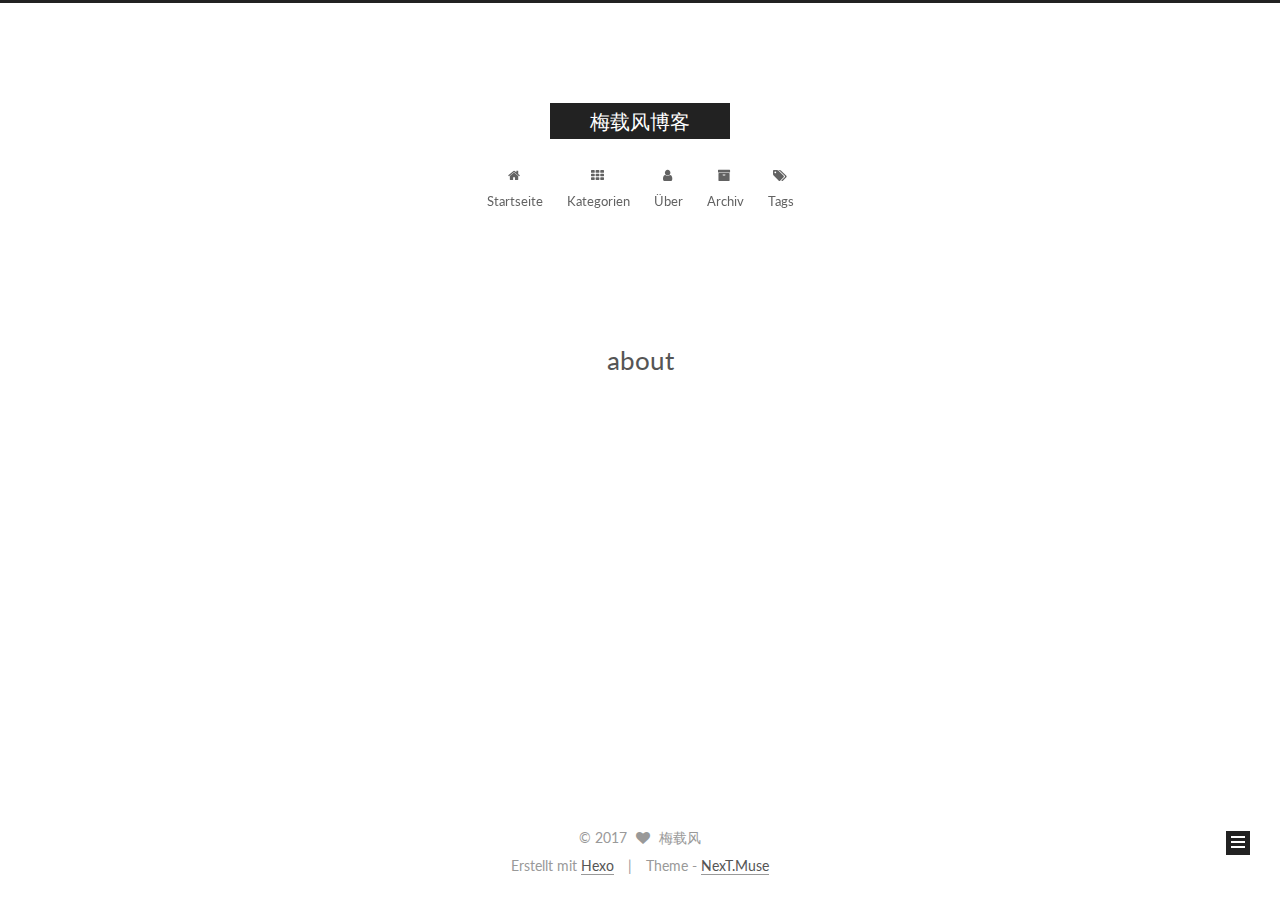
==== about/index.html @ c0362378 "Site updated: 2017-04-23 15:20:01" ====
<!doctype html>



  


<html class="theme-next muse use-motion" lang="">
<head>
  <meta charset="UTF-8"/>
<meta http-equiv="X-UA-Compatible" content="IE=edge" />
<meta name="viewport" content="width=device-width, initial-scale=1, maximum-scale=1"/>



<meta http-equiv="Cache-Control" content="no-transform" />
<meta http-equiv="Cache-Control" content="no-siteapp" />















  
  
  <link href="/lib/fancybox/source/jquery.fancybox.css?v=2.1.5" rel="stylesheet" type="text/css" />




  
  
  
  

  
    
    
  

  

  

  

  

  
    
    
    <link href="//fonts.googleapis.com/css?family=Lato:300,300italic,400,400italic,700,700italic&subset=latin,latin-ext" rel="stylesheet" type="text/css">
  






<link href="/lib/font-awesome/css/font-awesome.min.css?v=4.6.2" rel="stylesheet" type="text/css" />

<link href="/css/main.css?v=5.1.1" rel="stylesheet" type="text/css" />


  <meta name="keywords" content="Hexo, NexT" />








  <link rel="shortcut icon" type="image/x-icon" href="/favicon.ico?v=5.1.1" />






<meta property="og:type" content="website">
<meta property="og:title" content="about">
<meta property="og:url" content="http://meizaifeng.com/about/index.html">
<meta property="og:site_name" content="梅载风博客">
<meta property="og:updated_time" content="2017-03-17T23:22:30.000Z">
<meta name="twitter:card" content="summary">
<meta name="twitter:title" content="about">



<script type="text/javascript" id="hexo.configurations">
  var NexT = window.NexT || {};
  var CONFIG = {
    root: '/',
    scheme: 'Muse',
    sidebar: {"position":"left","display":"post","offset":12,"offset_float":0,"b2t":false,"scrollpercent":false},
    fancybox: true,
    motion: true,
    duoshuo: {
      userId: '0',
      author: 'Author'
    },
    algolia: {
      applicationID: '',
      apiKey: '',
      indexName: '',
      hits: {"per_page":10},
      labels: {"input_placeholder":"Search for Posts","hits_empty":"We didn't find any results for the search: ${query}","hits_stats":"${hits} results found in ${time} ms"}
    }
  };
</script>



  <link rel="canonical" href="http://meizaifeng.com/about/"/>





  <title>
  

  
    about | 梅载风博客
  
</title>
</head>

<body itemscope itemtype="http://schema.org/WebPage" lang="">

  














  
  
    
  

  <div class="container sidebar-position-left  ">
    <div class="headband"></div>

    <header id="header" class="header" itemscope itemtype="http://schema.org/WPHeader">
      <div class="header-inner"><div class="site-brand-wrapper">
  <div class="site-meta ">
    

    <div class="custom-logo-site-title">
      <a href="/"  class="brand" rel="start">
        <span class="logo-line-before"><i></i></span>
        <span class="site-title">梅载风博客</span>
        <span class="logo-line-after"><i></i></span>
      </a>
    </div>
      
        <p class="site-subtitle"></p>
      
  </div>

  <div class="site-nav-toggle">
    <button>
      <span class="btn-bar"></span>
      <span class="btn-bar"></span>
      <span class="btn-bar"></span>
    </button>
  </div>
</div>

<nav class="site-nav">
  

  
    <ul id="menu" class="menu">
      
        
        <li class="menu-item menu-item-home">
          <a href="/" rel="section">
            
              <i class="menu-item-icon fa fa-fw fa-home"></i> <br />
            
            Startseite
          </a>
        </li>
      
        
        <li class="menu-item menu-item-categories">
          <a href="/categories" rel="section">
            
              <i class="menu-item-icon fa fa-fw fa-th"></i> <br />
            
            Kategorien
          </a>
        </li>
      
        
        <li class="menu-item menu-item-about">
          <a href="/about" rel="section">
            
              <i class="menu-item-icon fa fa-fw fa-user"></i> <br />
            
            Über
          </a>
        </li>
      
        
        <li class="menu-item menu-item-archives">
          <a href="/archives" rel="section">
            
              <i class="menu-item-icon fa fa-fw fa-archive"></i> <br />
            
            Archiv
          </a>
        </li>
      
        
        <li class="menu-item menu-item-tags">
          <a href="/tags" rel="section">
            
              <i class="menu-item-icon fa fa-fw fa-tags"></i> <br />
            
            Tags
          </a>
        </li>
      

      
    </ul>
  

  
</nav>



 </div>
    </header>

    <main id="main" class="main">
      <div class="main-inner">
        <div class="content-wrap">
          <div id="content" class="content">
            

  <div id="posts" class="posts-expand">
  <header class="post-header">

	<h1 class="post-title" itemprop="name headline">about</h1>



</header>

    
    
      
    
  </div>


          </div>
          


          
  <div class="comments" id="comments">
    
  </div>


        </div>
        
          
  
  <div class="sidebar-toggle">
    <div class="sidebar-toggle-line-wrap">
      <span class="sidebar-toggle-line sidebar-toggle-line-first"></span>
      <span class="sidebar-toggle-line sidebar-toggle-line-middle"></span>
      <span class="sidebar-toggle-line sidebar-toggle-line-last"></span>
    </div>
  </div>

  <aside id="sidebar" class="sidebar">
    <div class="sidebar-inner">

      

      

      <section class="site-overview sidebar-panel sidebar-panel-active">
        <div class="site-author motion-element" itemprop="author" itemscope itemtype="http://schema.org/Person">
          <img class="site-author-image" itemprop="image"
               src="/images/avatar.gif"
               alt="梅载风" />
          <p class="site-author-name" itemprop="name">梅载风</p>
           
              <p class="site-description motion-element" itemprop="description"></p>
          
        </div>
        <nav class="site-state motion-element">

          
            <div class="site-state-item site-state-posts">
              <a href="/archives">
                <span class="site-state-item-count">1</span>
                <span class="site-state-item-name">Artikel</span>
              </a>
            </div>
          

          
            
            
            <div class="site-state-item site-state-categories">
              <a href="/categories/index.html">
                <span class="site-state-item-count">1</span>
                <span class="site-state-item-name">Kategorien</span>
              </a>
            </div>
          

          
            
            
            <div class="site-state-item site-state-tags">
              <a href="/tags/index.html">
                <span class="site-state-item-count">1</span>
                <span class="site-state-item-name">Tags</span>
              </a>
            </div>
          

        </nav>

        

        <div class="links-of-author motion-element">
          
            
              <span class="links-of-author-item">
                <a href="https://github.com/meizaifeng" target="_blank" title="GitHub">
                  
                    <i class="fa fa-fw fa-github"></i>
                  
                  GitHub
                </a>
              </span>
            
          
        </div>

        
        

        
        

        


      </section>

      

      

    </div>
  </aside>


        
      </div>
    </main>

    <footer id="footer" class="footer">
      <div class="footer-inner">
        <div class="copyright" >
  
  &copy; 
  <span itemprop="copyrightYear">2017</span>
  <span class="with-love">
    <i class="fa fa-heart"></i>
  </span>
  <span class="author" itemprop="copyrightHolder">梅载风</span>
</div>


<div class="powered-by">
  Erstellt mit  <a class="theme-link" href="https://hexo.io">Hexo</a>
</div>

<div class="theme-info">
  Theme -
  <a class="theme-link" href="https://github.com/iissnan/hexo-theme-next">
    NexT.Muse
  </a>
</div>


        

        
      </div>
    </footer>

    
      <div class="back-to-top">
        <i class="fa fa-arrow-up"></i>
        
      </div>
    

  </div>

  

<script type="text/javascript">
  if (Object.prototype.toString.call(window.Promise) !== '[object Function]') {
    window.Promise = null;
  }
</script>









  








  
  <script type="text/javascript" src="/lib/jquery/index.js?v=2.1.3"></script>

  
  <script type="text/javascript" src="/lib/fastclick/lib/fastclick.min.js?v=1.0.6"></script>

  
  <script type="text/javascript" src="/lib/jquery_lazyload/jquery.lazyload.js?v=1.9.7"></script>

  
  <script type="text/javascript" src="/lib/velocity/velocity.min.js?v=1.2.1"></script>

  
  <script type="text/javascript" src="/lib/velocity/velocity.ui.min.js?v=1.2.1"></script>

  
  <script type="text/javascript" src="/lib/fancybox/source/jquery.fancybox.pack.js?v=2.1.5"></script>


  


  <script type="text/javascript" src="/js/src/utils.js?v=5.1.1"></script>

  <script type="text/javascript" src="/js/src/motion.js?v=5.1.1"></script>



  
  

  

  


  <script type="text/javascript" src="/js/src/bootstrap.js?v=5.1.1"></script>



  


  













  





  

  

  

  

  

</body>
</html>
---- css/main.css ----
/* normalize.css v3.0.2 | MIT License | git.io/normalize */
html {
  font-family: sans-serif; /* 1 */
  -ms-text-size-adjust: 100%; /* 2 */
  -webkit-text-size-adjust: 100%; /* 2 */
}
body {
  margin: 0;
}
article,
aside,
details,
figcaption,
figure,
footer,
header,
hgroup,
main,
menu,
nav,
section,
summary {
  display: block;
}
audio,
canvas,
progress,
video {
  display: inline-block; /* 1 */
  vertical-align: baseline; /* 2 */
}
audio:not([controls]) {
  display: none;
  height: 0;
}
[hidden],
template {
  display: none;
}
a {
  background-color: transparent;
}
a:active,
a:hover {
  outline: 0;
}
abbr[title] {
  border-bottom: 1px dotted;
}
b,
strong {
  font-weight: bold;
}
dfn {
  font-style: italic;
}
h1 {
  font-size: 2em;
  margin: 0.67em 0;
}
mark {
  background: #ff0;
  color: #000;
}
small {
  font-size: 80%;
}
sub,
sup {
  font-size: 75%;
  line-height: 0;
  position: relative;
  vertical-align: baseline;
}
sup {
  top: -0.5em;
}
sub {
  bottom: -0.25em;
}
img {
  border: 0;
}
svg:not(:root) {
  overflow: hidden;
}
figure {
  margin: 1em 40px;
}
hr {
  -moz-box-sizing: content-box;
  box-sizing: content-box;
  height: 0;
}
pre {
  overflow: auto;
}
code,
kbd,
pre,
samp {
  font-family: monospace, monospace;
  font-size: 1em;
}
button,
input,
optgroup,
select,
textarea {
  color: inherit; /* 1 */
  font: inherit; /* 2 */
  margin: 0; /* 3 */
}
button {
  overflow: visible;
}
button,
select {
  text-transform: none;
}
button,
html input[type="button"],
input[type="reset"],
input[type="submit"] {
  -webkit-appearance: button; /* 2 */
  cursor: pointer; /* 3 */
}
button[disabled],
html input[disabled] {
  cursor: default;
}
button::-moz-focus-inner,
input::-moz-focus-inner {
  border: 0;
  padding: 0;
}
input {
  line-height: normal;
}
input[type="checkbox"],
input[type="radio"] {
  box-sizing: border-box; /* 1 */
  padding: 0; /* 2 */
}
input[type="number"]::-webkit-inner-spin-button,
input[type="number"]::-webkit-outer-spin-button {
  height: auto;
}
input[type="search"] {
  -webkit-appearance: textfield; /* 1 */
  -moz-box-sizing: content-box;
  -webkit-box-sizing: content-box; /* 2 */
  box-sizing: content-box;
}
input[type="search"]::-webkit-search-cancel-button,
input[type="search"]::-webkit-search-decoration {
  -webkit-appearance: none;
}
fieldset {
  border: 1px solid #c0c0c0;
  margin: 0 2px;
  padding: 0.35em 0.625em 0.75em;
}
legend {
  border: 0; /* 1 */
  padding: 0; /* 2 */
}
textarea {
  overflow: auto;
}
optgroup {
  font-weight: bold;
}
table {
  border-collapse: collapse;
  border-spacing: 0;
}
td,
th {
  padding: 0;
}
::selection {
  background: #262a30;
  color: #fff;
}
body {
  position: relative;
  font-family: 'Lato', "PingFang SC", "Microsoft YaHei", sans-serif;
  font-size: 14px;
  line-height: 2;
  color: #555;
  background: #fff;
}
@media (max-width: 767px) {
  body {
    padding-right: 0 !important;
  }
}
@media (min-width: 768px) and (max-width: 991px) {
  body {
    padding-right: 0 !important;
  }
}
@media (min-width: 1600px) {
  body {
    font-size: 16px;
  }
}
h1,
h2,
h3,
h4,
h5,
h6 {
  margin: 0;
  padding: 0;
  font-weight: bold;
  line-height: 1.5;
  font-family: 'Lato', "PingFang SC", "Microsoft YaHei", sans-serif;
}
h2,
h3,
h4,
h5,
h6 {
  margin: 20px 0 15px;
}
h1 {
  font-size: 22px;
}
@media (max-width: 767px) {
  h1 {
    font-size: 18px;
  }
}
h2 {
  font-size: 20px;
}
@media (max-width: 767px) {
  h2 {
    font-size: 16px;
  }
}
h3 {
  font-size: 18px;
}
@media (max-width: 767px) {
  h3 {
    font-size: 14px;
  }
}
h4 {
  font-size: 16px;
}
@media (max-width: 767px) {
  h4 {
    font-size: 12px;
  }
}
h5 {
  font-size: 14px;
}
@media (max-width: 767px) {
  h5 {
    font-size: 10px;
  }
}
h6 {
  font-size: 12px;
}
@media (max-width: 767px) {
  h6 {
    font-size: 8px;
  }
}
p {
  margin: 0 0 25px 0;
}
a {
  color: #555;
  text-decoration: none;
  border-bottom: 1px solid #999;
  word-wrap: break-word;
}
a:hover {
  color: #222;
  border-bottom-color: #222;
}
blockquote {
  margin: 0;
  padding: 0;
}
img {
  display: block;
  margin: auto;
  max-width: 100%;
  height: auto;
}
hr {
  margin: 40px 0;
  height: 3px;
  border: none;
  background-color: #ddd;
  background-image: repeating-linear-gradient(-45deg, #fff, #fff 4px, transparent 4px, transparent 8px);
}
blockquote {
  padding: 0 15px;
  color: #666;
  border-left: 4px solid #ddd;
}
blockquote cite::before {
  content: "-";
  padding: 0 5px;
}
dt {
  font-weight: 700;
}
dd {
  margin: 0;
  padding: 0;
}
.text-left {
  text-align: left;
}
.text-center {
  text-align: center;
}
.text-right {
  text-align: right;
}
.text-justify {
  text-align: justify;
}
.text-nowrap {
  white-space: nowrap;
}
.text-lowercase {
  text-transform: lowercase;
}
.text-uppercase {
  text-transform: uppercase;
}
.text-capitalize {
  text-transform: capitalize;
}
.center-block {
  display: block;
  margin-left: auto;
  margin-right: auto;
}
.clearfix:before,
.clearfix:after {
  content: " ";
  display: table;
}
.clearfix:after {
  clear: both;
}
.pullquote {
  width: 45%;
}
.pullquote.left {
  float: left;
  margin-left: 5px;
  margin-right: 10px;
}
.pullquote.right {
  float: right;
  margin-left: 10px;
  margin-right: 5px;
}
.affix.affix.affix {
  position: fixed;
}
.translation {
  margin-top: -20px;
  font-size: 14px;
  color: #999;
}
.scrollbar-measure {
  width: 100px;
  height: 100px;
  overflow: scroll;
  position: absolute;
  top: -9999px;
}
.use-motion .motion-element {
  opacity: 0;
}
table {
  margin: 20px 0;
  width: 100%;
  border-collapse: collapse;
  border-spacing: 0;
  border: 1px solid #ddd;
  font-size: 14px;
  table-layout: fixed;
  word-wrap: break-all;
}
table>tbody>tr:nth-of-type(odd) {
  background-color: #f9f9f9;
}
table>tbody>tr:hover {
  background-color: #f5f5f5;
}
caption,
th,
td {
  padding: 8px;
  text-align: left;
  vertical-align: middle;
  font-weight: normal;
}
th,
td {
  border-bottom: 3px solid #ddd;
  border-right: 1px solid #eee;
}
th {
  padding-bottom: 10px;
  font-weight: 700;
}
td {
  border-bottom-width: 1px;
}
html,
body {
  height: 100%;
}
.container {
  position: relative;
  min-height: 100%;
}
.header-inner {
  margin: 0 auto;
  padding: 100px 0 70px;
  width: 700px;
}
@media (min-width: 1600px) {
  .container .header-inner {
    width: 900px;
  }
}
.main {
  padding-bottom: 150px;
}
.main-inner {
  margin: 0 auto;
  width: 700px;
}
@media (min-width: 1600px) {
  .container .main-inner {
    width: 900px;
  }
}
.footer {
  position: absolute;
  left: 0;
  bottom: 0;
  width: 100%;
  min-height: 50px;
}
.footer-inner {
  box-sizing: border-box;
  margin: 20px auto;
  width: 700px;
}
@media (min-width: 1600px) {
  .container .footer-inner {
    width: 900px;
  }
}
pre,
.highlight {
  overflow: auto;
  margin: 20px 0;
  padding: 0;
  font-size: 13px;
  color: #4d4d4c;
  background: #f7f7f7;
  line-height: 1.6;
}
pre,
code {
  font-family: consolas, Menlo, "PingFang SC", "Microsoft YaHei", monospace;
}
code {
  padding: 2px 4px;
  word-wrap: break-word;
  color: #555;
  background: #eee;
  border-radius: 3px;
  font-size: 13px;
}
pre code {
  padding: 0;
  color: #4d4d4c;
  background: none;
  text-shadow: none;
}
.highlight {
  border-radius: 1px;
}
.highlight pre {
  border: none;
  margin: 0;
  padding: 10px 0;
}
.highlight table {
  margin: 0;
  width: auto;
  border: none;
}
.highlight td {
  border: none;
  padding: 0;
}
.highlight figcaption {
  font-size: 1em;
  color: #4d4d4c;
  line-height: 1em;
  margin-bottom: 1em;
}
.highlight figcaption:before,
.highlight figcaption:after {
  content: " ";
  display: table;
}
.highlight figcaption:after {
  clear: both;
}
.highlight figcaption a {
  float: right;
  color: #4d4d4c;
}
.highlight figcaption a:hover {
  border-bottom-color: #4d4d4c;
}
.highlight .gutter pre {
  padding-left: 10px;
  padding-right: 10px;
  color: #869194;
  text-align: right;
  background-color: #eff2f3;
}
.highlight .code pre {
  width: 100%;
  padding-left: 10px;
  padding-right: 10px;
  background-color: #f7f7f7;
}
.highlight .line {
  height: 20px;
}
.gutter {
  -webkit-user-select: none;
  -moz-user-select: none;
  -ms-user-select: none;
  user-select: none;
}
.gist table {
  width: auto;
}
.gist table td {
  border: none;
}
pre .deletion {
  background: #fdd;
}
pre .addition {
  background: #dfd;
}
pre .meta {
  color: #8959a8;
}
pre .comment {
  color: #8e908c;
}
pre .variable,
pre .attribute,
pre .tag,
pre .regexp,
pre .ruby .constant,
pre .xml .tag .title,
pre .xml .pi,
pre .xml .doctype,
pre .html .doctype,
pre .css .id,
pre .css .class,
pre .css .pseudo {
  color: #c82829;
}
pre .number,
pre .preprocessor,
pre .built_in,
pre .literal,
pre .params,
pre .constant,
pre .command {
  color: #f5871f;
}
pre .ruby .class .title,
pre .css .rules .attribute,
pre .string,
pre .value,
pre .inheritance,
pre .header,
pre .ruby .symbol,
pre .xml .cdata,
pre .special,
pre .number,
pre .formula {
  color: #718c00;
}
pre .title,
pre .css .hexcolor {
  color: #3e999f;
}
pre .function,
pre .python .decorator,
pre .python .title,
pre .ruby .function .title,
pre .ruby .title .keyword,
pre .perl .sub,
pre .javascript .title,
pre .coffeescript .title {
  color: #4271ae;
}
pre .keyword,
pre .javascript .function {
  color: #8959a8;
}
.full-image.full-image.full-image {
  border: none;
  max-width: 100%;
  width: auto;
  margin: 20px auto;
}
@media (min-width: 992px) {
  .full-image.full-image.full-image {
    max-width: none;
    width: 110%;
    margin: 25px -5%;
  }
}
.blockquote-center,
.page-home .post-type-quote blockquote,
.page-post-detail .post-type-quote blockquote {
  position: relative;
  margin: 40px 0;
  padding: 0;
  border-left: none;
  text-align: center;
}
.blockquote-center::before,
.page-home .post-type-quote blockquote::before,
.page-post-detail .post-type-quote blockquote::before,
.blockquote-center::after,
.page-home .post-type-quote blockquote::after,
.page-post-detail .post-type-quote blockquote::after {
  position: absolute;
  content: ' ';
  display: block;
  width: 100%;
  height: 24px;
  opacity: 0.2;
  background-repeat: no-repeat;
  background-position: 0 -6px;
  background-size: 22px 22px;
}
.blockquote-center::before,
.page-home .post-type-quote blockquote::before,
.page-post-detail .post-type-quote blockquote::before {
  top: -20px;
  background-image: url("../images/quote-l.svg");
  border-top: 1px solid #ccc;
}
.blockquote-center::after,
.page-home .post-type-quote blockquote::after,
.page-post-detail .post-type-quote blockquote::after {
  bottom: -20px;
  background-image: url("../images/quote-r.svg");
  border-bottom: 1px solid #ccc;
  background-position: 100% 8px;
}
.blockquote-center p,
.page-home .post-type-quote blockquote p,
.page-post-detail .post-type-quote blockquote p,
.blockquote-center div,
.page-home .post-type-quote blockquote div,
.page-post-detail .post-type-quote blockquote div {
  text-align: center;
}
.post .post-body .group-picture img {
  box-sizing: border-box;
  padding: 0 3px;
  border: none;
}
.post .group-picture-row {
  overflow: hidden;
  margin-top: 6px;
}
.post .group-picture-row:first-child {
  margin-top: 0;
}
.post .group-picture-column {
  float: left;
}
.page-post-detail .post-body .group-picture-column {
  float: none;
  margin-top: 10px;
  width: auto !important;
}
.page-post-detail .post-body .group-picture-column img {
  margin: 0 auto;
}
.page-archive .group-picture-container {
  overflow: hidden;
}
.page-archive .group-picture-row {
  float: left;
}
.page-archive .group-picture-row:first-child {
  margin-top: 6px;
}
.page-archive .group-picture-column {
  max-width: 150px;
  max-height: 150px;
}
.note {
  padding: 20px;
  margin: 20px 0;
  border: 1px solid #eee;
  border-left-width: 5px;
  border-radius: 3px;
}
.note h2,
.note h3,
.note h4,
.note h5,
.note h6 {
  margin-top: 0;
  margin-bottom: 5px;
}
.note p:last-child {
  margin-bottom: 0;
}
.note code {
  border-radius: 3px;
}
.note+.note {
  margin-top: -5px;
}
.default {
  border-left-color: #777;
}
.default h2,
.default h3,
.default h4,
.default h5,
.default h6 {
  color: #777;
}
.primary {
  border-left-color: #428bca;
}
.primary h2,
.primary h3,
.primary h4,
.primary h5,
.primary h6 {
  color: #428bca;
}
.success {
  border-left-color: #5cb85c;
}
.success h2,
.success h3,
.success h4,
.success h5,
.success h6 {
  color: #5cb85c;
}
.danger {
  border-left-color: #d9534f;
}
.danger h2,
.danger h3,
.danger h4,
.danger h5,
.danger h6 {
  color: #d9534f;
}
.warning {
  border-left-color: #f0ad4e;
}
.warning h2,
.warning h3,
.warning h4,
.warning h5,
.warning h6 {
  color: #f0ad4e;
}
.info {
  border-left-color: #5bc0de;
}
.info h2,
.info h3,
.info h4,
.info h5,
.info h6 {
  color: #5bc0de;
}
.btn {
  display: inline-block;
  padding: 0 20px;
  font-size: 14px;
  color: #fff;
  background: #222;
  border: 2px solid #222;
  text-decoration: none;
  border-radius: 0;
  transition-property: background-color;
  transition-duration: 0.2s;
  transition-timing-function: ease-in-out;
  transition-delay: 0s;
}
.btn:hover,
.post-button .btn:hover {
  border-color: #222;
  color: #222;
  background: #fff;
}
.btn-bar {
  display: block;
  width: 22px;
  height: 2px;
  background: #555;
  border-radius: 1px;
}
.btn-bar+.btn-bar {
  margin-top: 4px;
}
.pagination {
  margin: 120px 0 40px;
  text-align: center;
  border-top: 1px solid #eee;
}
.page-number-basic,
.pagination .prev,
.pagination .next,
.pagination .page-number,
.pagination .space {
  display: inline-block;
  position: relative;
  top: -1px;
  margin: 0 10px;
  padding: 0 10px;
  line-height: 30px;
}
@media (max-width: 767px) {
  .page-number-basic,
  .pagination .prev,
  .pagination .next,
  .pagination .page-number,
  .pagination .space {
    margin: 0 5px;
  }
}
.pagination .prev,
.pagination .next,
.pagination .page-number {
  border-bottom: 0;
  border-top: 1px solid #eee;
  transition-property: border-color;
  transition-duration: 0.2s;
  transition-timing-function: ease-in-out;
  transition-delay: 0s;
}
.pagination .prev:hover,
.pagination .next:hover,
.pagination .page-number:hover {
  border-top-color: #222;
}
.pagination .space {
  padding: 0;
  margin: 0;
}
.pagination .prev {
  margin-left: 0;
}
.pagination .next {
  margin-right: 0;
}
.pagination .page-number.current {
  color: #fff;
  background: #ccc;
  border-top-color: #ccc;
}
@media (max-width: 767px) {
  .pagination {
    border-top: none;
  }
  .pagination .prev,
  .pagination .next,
  .pagination .page-number {
    margin-bottom: 10px;
    border-top: 0;
    border-bottom: 1px solid #eee;
  }
  .pagination .prev:hover,
  .pagination .next:hover,
  .pagination .page-number:hover {
    border-bottom-color: #222;
  }
}
.comments {
  margin: 60px 20px 0;
}
.tag-cloud {
  text-align: center;
}
.tag-cloud a {
  display: inline-block;
  margin: 10px;
}
.back-to-top {
  box-sizing: border-box;
  position: fixed;
  bottom: -100px;
  right: 30px;
  z-index: 1050;
  padding: 0 6px;
  width: 24px;
  background: #222;
  font-size: 12px;
  opacity: 1;
  color: #fff;
  cursor: pointer;
  text-align: center;
  -webkit-transform: translateZ(0);
  transition-property: bottom;
  transition-duration: 0.2s;
  transition-timing-function: ease-in-out;
  transition-delay: 0s;
}
@media (max-width: 767px) {
  .back-to-top {
    display: none;
  }
}
@media (min-width: 768px) and (max-width: 991px) {
  .back-to-top {
    display: none;
  }
}
.back-to-top.back-to-top-on {
  bottom: 19px;
}
.header {
  background: #fff;
}
.header-inner {
  position: relative;
}
.headband {
  height: 3px;
  background: #222;
}
.site-meta {
  margin: 0;
  text-align: center;
}
@media (max-width: 767px) {
  .site-meta {
    text-align: center;
  }
}
.brand {
  position: relative;
  display: inline-block;
  padding: 0 40px;
  color: #fff;
  background: #222;
  border-bottom: none;
}
.brand:hover {
  color: #fff;
}
.logo {
  display: inline-block;
  margin-right: 5px;
  line-height: 36px;
  vertical-align: top;
}
.site-title {
  display: inline-block;
  vertical-align: top;
  line-height: 36px;
  font-size: 20px;
  font-weight: normal;
  font-family: 'Lato', "PingFang SC", "Microsoft YaHei", sans-serif;
}
.site-subtitle {
  margin-top: 10px;
  font-size: 13px;
  color: #999;
}
.use-motion .brand {
  opacity: 0;
}
.use-motion .logo,
.use-motion .site-title,
.use-motion .site-subtitle {
  opacity: 0;
  position: relative;
  top: -10px;
}
.site-nav-toggle {
  display: none;
  position: absolute;
  top: 10px;
  left: 10px;
}
@media (max-width: 767px) {
  .site-nav-toggle {
    display: block;
  }
}
.site-nav-toggle button {
  margin-top: 2px;
  padding: 9px 10px;
  background: transparent;
  border: none;
}
@media (max-width: 767px) {
  .site-nav {
    display: none;
    margin: 0 -10px;
    padding: 0 10px;
    clear: both;
    border-top: 1px solid #ddd;
  }
}
@media (min-width: 768px) and (max-width: 991px) {
  .site-nav {
    display: block !important;
  }
}
@media (min-width: 992px) {
  .site-nav {
    display: block !important;
  }
}
.menu {
  margin-top: 20px;
  padding-left: 0;
  text-align: center;
}
.menu .menu-item {
  display: inline-block;
  margin: 0 10px;
  list-style: none;
}
@media screen and (max-width: 767px) {
  .menu .menu-item {
    margin-top: 10px;
  }
}
.menu .menu-item a {
  display: block;
  font-size: 13px;
  line-height: inherit;
  border-bottom: 1px solid transparent;
  transition-property: border-color;
  transition-duration: 0.2s;
  transition-timing-function: ease-in-out;
  transition-delay: 0s;
}
.menu .menu-item a:hover {
  border-bottom-color: #222;
}
.menu .menu-item .fa {
  margin-right: 5px;
}
.use-motion .menu-item {
  opacity: 0;
}
.post-body {
  font-family: 'Lato', "PingFang SC", "Microsoft YaHei", sans-serif;
}
@media (max-width: 767px) {
  .post-body {
    word-break: break-word;
  }
}
.post-body .fancybox img {
  display: block !important;
  margin: 0 auto;
  cursor: pointer;
  cursor: zoom-in;
  cursor: -webkit-zoom-in;
}
.post-body .image-caption,
.post-body .figure .caption {
  margin: 10px auto 15px;
  text-align: center;
  font-size: 14px;
  color: #999;
  font-weight: bold;
  line-height: 1;
}
.post-sticky-flag {
  display: inline-block;
  font-size: 16px;
  -ms-transform: rotate(30deg);
  -webkit-transform: rotate(30deg);
  -moz-transform: rotate(30deg);
  -ms-transform: rotate(30deg);
  -o-transform: rotate(30deg);
  transform: rotate(30deg);
}
.posts-expand {
  padding-top: 40px;
}
@media (max-width: 767px) {
  .posts-expand {
    margin: 0 20px;
  }
  .post-body pre {
    padding: 10px;
  }
  .post-body pre .gutter pre {
    padding-right: 10px;
  }
  .post-body .highlight {
    margin-left: -40px;
    margin-right: -40px;
    padding: 0;
  }
  .post-body .highlight .gutter pre {
    padding-right: 10px;
  }
}
@media (min-width: 992px) {
  .posts-expand .post-body {
    text-align: justify;
  }
}
.posts-expand .post-body h2,
.posts-expand .post-body h3,
.posts-expand .post-body h4,
.posts-expand .post-body h5,
.posts-expand .post-body h6 {
  padding-top: 10px;
}
.posts-expand .post-body h2 .header-anchor,
.posts-expand .post-body h3 .header-anchor,
.posts-expand .post-body h4 .header-anchor,
.posts-expand .post-body h5 .header-anchor,
.posts-expand .post-body h6 .header-anchor {
  float: right;
  margin-left: 10px;
  color: #ccc;
  border-bottom-style: none;
  visibility: hidden;
}
.posts-expand .post-body h2 .header-anchor:hover,
.posts-expand .post-body h3 .header-anchor:hover,
.posts-expand .post-body h4 .header-anchor:hover,
.posts-expand .post-body h5 .header-anchor:hover,
.posts-expand .post-body h6 .header-anchor:hover {
  color: inherit;
}
.posts-expand .post-body h2:hover .header-anchor,
.posts-expand .post-body h3:hover .header-anchor,
.posts-expand .post-body h4:hover .header-anchor,
.posts-expand .post-body h5:hover .header-anchor,
.posts-expand .post-body h6:hover .header-anchor {
  visibility: visible;
}
.posts-expand .post-body ul li {
  list-style: circle;
}
.posts-expand .post-body img {
  box-sizing: border-box;
  margin: auto;
  padding: 3px;
  border: 1px solid #ddd;
}
.posts-expand .fancybox img {
  margin: 0 auto;
}
@media (max-width: 767px) {
  .posts-collapse {
    margin: 0 20px;
  }
  .posts-collapse .post-title,
  .posts-collapse .post-meta {
    display: block;
    width: auto;
    text-align: left;
  }
}
.posts-collapse {
  position: relative;
  z-index: 1010;
  margin-left: 55px;
}
.posts-collapse::after {
  content: " ";
  position: absolute;
  top: 20px;
  left: 0;
  margin-left: -2px;
  width: 4px;
  height: 100%;
  background: #f5f5f5;
  z-index: -1;
}
@media (max-width: 767px) {
  .posts-collapse {
    margin: 0 20px;
  }
}
.posts-collapse .collection-title {
  position: relative;
  margin: 60px 0;
}
.posts-collapse .collection-title h2 {
  margin-left: 20px;
}
.posts-collapse .collection-title small {
  color: #bbb;
}
.posts-collapse .collection-title::before {
  content: " ";
  position: absolute;
  left: 0;
  top: 50%;
  margin-left: -4px;
  margin-top: -4px;
  width: 8px;
  height: 8px;
  background: #bbb;
  border-radius: 50%;
}
.posts-collapse .post {
  margin: 30px 0;
}
.posts-collapse .post-header {
  position: relative;
  transition-duration: 0.2s;
  transition-timing-function: ease-in-out;
  transition-delay: 0s;
  transition-property: border;
  border-bottom: 1px dashed #ccc;
}
.posts-collapse .post-header::before {
  content: " ";
  position: absolute;
  left: 0;
  top: 12px;
  width: 6px;
  height: 6px;
  margin-left: -4px;
  background: #bbb;
  border-radius: 50%;
  border: 1px solid #fff;
  transition-duration: 0.2s;
  transition-timing-function: ease-in-out;
  transition-delay: 0s;
  transition-property: background;
}
.posts-collapse .post-header:hover {
  border-bottom-color: #666;
}
.posts-collapse .post-header:hover::before {
  background: #222;
}
.posts-collapse .post-meta {
  position: absolute;
  font-size: 12px;
  left: 20px;
  top: 5px;
}
.posts-collapse .post-comments-count {
  display: none;
}
.posts-collapse .post-title {
  margin-left: 60px;
  font-size: 16px;
  font-weight: normal;
  line-height: inherit;
}
.posts-collapse .post-title::after {
  margin-left: 3px;
  opacity: 0.6;
}
.posts-collapse .post-title a {
  color: #666;
  border-bottom: none;
}
.page-home .post-type-quote .post-header,
.page-post-detail .post-type-quote .post-header,
.page-home .post-type-quote .post-tags,
.page-post-detail .post-type-quote .post-tags {
  display: none;
}
.posts-expand .post-title {
  font-size: 26px;
  text-align: center;
  word-break: break-word;
  font-weight: 400;
}
@media (max-width: 767px) {
  .posts-expand .post-title {
    font-size: 22px;
  }
}
.posts-expand .post-title-link {
  display: inline-block;
  position: relative;
  color: #555;
  border-bottom: none;
  line-height: 1.2;
  vertical-align: top;
}
.posts-expand .post-title-link::before {
  content: "";
  position: absolute;
  width: 100%;
  height: 2px;
  bottom: 0;
  left: 0;
  background-color: #000;
  visibility: hidden;
  -webkit-transform: scaleX(0);
  -moz-transform: scaleX(0);
  -ms-transform: scaleX(0);
  -o-transform: scaleX(0);
  transform: scaleX(0);
  transition-duration: 0.2s;
  transition-timing-function: ease-in-out;
  transition-delay: 0s;
}
.posts-expand .post-title-link:hover::before {
  visibility: visible;
  -webkit-transform: scaleX(1);
  -moz-transform: scaleX(1);
  -ms-transform: scaleX(1);
  -o-transform: scaleX(1);
  transform: scaleX(1);
}
.posts-expand .post-title-link .fa {
  font-size: 16px;
}
.posts-expand .post-meta {
  margin: 3px 0 60px 0;
  color: #999;
  font-family: 'Lato', "PingFang SC", "Microsoft YaHei", sans-serif;
  font-size: 12px;
  text-align: center;
}
.posts-expand .post-meta .post-category-list {
  display: inline-block;
  margin: 0;
  padding: 3px;
}
.posts-expand .post-meta .post-category-list-link {
  color: #999;
}
.posts-expand .post-meta .post-description {
  font-size: 14px;
  margin-top: 2px;
}
.post-meta-divider {
  margin: 0 0.5em;
}
.post-meta-item-icon {
  margin-right: 3px;
}
@media (min-width: 768px) and (max-width: 991px) {
  .post-meta-item-icon {
    display: inline-block;
  }
}
@media (max-width: 767px) {
  .post-meta-item-icon {
    display: inline-block;
  }
}
@media (min-width: 768px) and (max-width: 991px) {
  .post-meta-item-text {
    display: none;
  }
}
@media (max-width: 767px) {
  .post-meta-item-text {
    display: none;
  }
}
@media (max-width: 767px) {
  .posts-expand .post-comments-count {
    display: none;
  }
}
.social-like {
  font-size: 14px;
  height: 20px;
  text-align: center;
  border-top: 1px solid #eee;
  padding-top: 9px;
  margin-top: 45px;
  display: flex;
  justify-content: center;
}
.vk_like {
  width: 85px;
  height: 21px;
  padding-top: 7px;
  align-self: center;
}
.fb_like {
  height: 30px;
  align-self: center;
}
.post-button {
  margin-top: 50px;
}
.post-button .btn {
  color: #fff;
  font-size: 14px;
  background: #222;
  border-radius: 0;
  line-height: 2;
  margin: 0 4px 8px 4px;
}
.post-button .fa-fw {
  width: 1.285714285714286em;
  text-align: left;
}
.posts-expand .post-tags {
  margin-top: 40px;
  text-align: center;
}
.posts-expand .post-tags a {
  display: inline-block;
  margin-right: 10px;
  font-size: 13px;
}
.post-nav {
  display: table;
  margin-top: 15px;
  width: 100%;
  border-top: 1px solid #eee;
}
.post-nav-divider {
  display: table-cell;
  width: 10%;
}
.post-nav-item {
  display: table-cell;
  padding: 10px 0 0 0;
  width: 45%;
  vertical-align: top;
}
.post-nav-item a {
  position: relative;
  display: block;
  line-height: 25px;
  font-size: 14px;
  color: #555;
  border-bottom: none;
}
.post-nav-item a:hover {
  color: #222;
  border-bottom: none;
}
.post-nav-item a:active {
  top: 2px;
}
.post-nav-item .fa {
  position: absolute;
  top: 8px;
  left: 0;
  font-size: 12px;
}
.post-nav-next a {
  padding-left: 15px;
}
.post-nav-prev {
  text-align: right;
}
.post-nav-prev a {
  padding-right: 15px;
}
.post-nav-prev .fa {
  right: 0;
  left: auto;
}
.posts-expand .post-eof {
  display: block;
  margin: 80px auto 60px;
  width: 8%;
  height: 1px;
  background: #ccc;
  text-align: center;
}
.post:last-child .post-eof.post-eof.post-eof {
  display: none;
}
.post-gallery {
  display: table;
  table-layout: fixed;
  width: 100%;
  border-collapse: separate;
}
.post-gallery-row {
  display: table-row;
}
.post-gallery .post-gallery-img {
  display: table-cell;
  text-align: center;
  vertical-align: middle;
  border: none;
}
.post-gallery .post-gallery-img img {
  max-width: 100%;
  max-height: 100%;
  border: none;
}
.fancybox-close,
.fancybox-close:hover {
  border: none;
}
.sidebar {
  position: fixed;
  right: 0;
  top: 0;
  bottom: 0;
  width: 0;
  z-index: 1040;
  box-shadow: inset 0 2px 6px #000;
  background: #222;
  -webkit-transform: translateZ(0);
}
.sidebar a {
  color: #999;
  border-bottom-color: #555;
}
.sidebar a:hover {
  color: #eee;
}
@media (min-width: 768px) and (max-width: 991px) {
  .sidebar {
    display: none !important;
  }
}
@media (max-width: 767px) {
  .sidebar {
    display: none !important;
  }
}
.sidebar-inner {
  position: relative;
  padding: 20px 10px;
  color: #999;
  text-align: center;
}
.sidebar-toggle {
  position: fixed;
  right: 30px;
  bottom: 45px;
  width: 14px;
  height: 14px;
  padding: 5px;
  background: #222;
  line-height: 0;
  z-index: 1050;
  cursor: pointer;
  -webkit-transform: translateZ(0);
}
@media (min-width: 768px) and (max-width: 991px) {
  .sidebar-toggle {
    display: none;
  }
}
@media (max-width: 767px) {
  .sidebar-toggle {
    display: none;
  }
}
.sidebar-toggle-line {
  position: relative;
  display: inline-block;
  vertical-align: top;
  height: 2px;
  width: 100%;
  background: #fff;
  margin-top: 3px;
}
.sidebar-toggle-line:first-child {
  margin-top: 0;
}
.site-author-image {
  display: block;
  margin: 0 auto;
  padding: 2px;
  max-width: 96px;
  height: auto;
  border: 2px solid #333;
}
.site-author-name {
  margin: 5px 0 0;
  text-align: center;
  color: #f5f5f5;
  font-weight: normal;
}
.site-description {
  margin-top: 5px;
  text-align: center;
  font-size: 14px;
  color: #999;
}
.site-state {
  overflow: hidden;
  line-height: 1.4;
  white-space: nowrap;
  text-align: center;
}
.site-state-item {
  display: inline-block;
  padding: 0 15px;
  border-left: 1px solid #333;
}
.site-state-item:first-child {
  border-left: none;
}
.site-state-item a {
  border-bottom: none;
}
.site-state-item-count {
  display: block;
  text-align: center;
  color: inherit;
  font-weight: 600;
  font-size: 18px;
}
.site-state-item-name {
  font-size: 13px;
  color: inherit;
}
.feed-link {
  margin-top: 20px;
}
.feed-link a {
  display: inline-block;
  padding: 0 15px;
  color: #fc6423;
  border: 1px solid #fc6423;
  border-radius: 4px;
}
.feed-link a i {
  color: #fc6423;
  font-size: 14px;
}
.feed-link a:hover {
  color: #fff;
  background: #fc6423;
}
.feed-link a:hover i {
  color: #fff;
}
.links-of-author {
  margin-top: 20px;
}
.links-of-author a {
  display: inline-block;
  vertical-align: middle;
  margin-right: 10px;
  margin-bottom: 10px;
  border-bottom-color: #555;
  font-size: 13px;
}
.links-of-author a:before {
  display: inline-block;
  vertical-align: middle;
  margin-right: 3px;
  content: " ";
  width: 4px;
  height: 4px;
  border-radius: 50%;
  background: #5e94cb;
}
.links-of-blogroll {
  font-size: 13px;
}
.links-of-blogroll-title {
  margin-top: 20px;
  font-size: 14px;
  font-weight: 600;
}
.links-of-blogroll-list {
  margin: 0;
  padding: 0;
  list-style: none;
}
.links-of-blogroll-item {
  padding: 2px 10px;
}
.sidebar-nav {
  margin: 0 0 20px;
  padding-left: 0;
}
.sidebar-nav li {
  display: inline-block;
  cursor: pointer;
  border-bottom: 1px solid transparent;
  font-size: 14px;
  color: #555;
}
.sidebar-nav li:hover {
  color: #f5f5f5;
}
.page-post-detail .sidebar-nav-toc {
  padding: 0 5px;
}
.page-post-detail .sidebar-nav-overview {
  margin-left: 10px;
}
.sidebar-nav .sidebar-nav-active {
  color: #87daff;
  border-bottom-color: #87daff;
}
.sidebar-nav .sidebar-nav-active:hover {
  color: #87daff;
}
.sidebar-panel {
  display: none;
}
.sidebar-panel-active {
  display: block;
}
.post-toc-empty {
  font-size: 14px;
  color: #666;
}
.post-toc-wrap {
  overflow: hidden;
}
.post-toc {
  overflow: auto;
}
.post-toc ol {
  margin: 0;
  padding: 0 2px 5px 10px;
  text-align: left;
  list-style: none;
  font-size: 14px;
}
.post-toc ol > ol {
  padding-left: 0;
}
.post-toc ol a {
  transition-duration: 0.2s;
  transition-timing-function: ease-in-out;
  transition-delay: 0s;
  transition-property: all;
  color: #999;
  border-bottom-color: #555;
}
.post-toc ol a:hover {
  color: #ccc;
  border-bottom-color: #ccc;
}
.post-toc .nav-item {
  overflow: hidden;
  text-overflow: ellipsis;
  white-space: nowrap;
  line-height: 1.8;
}
.post-toc .nav .nav-child {
  display: none;
}
.post-toc .nav .active > .nav-child {
  display: block;
}
.post-toc .nav .active-current > .nav-child {
  display: block;
}
.post-toc .nav .active-current > .nav-child > .nav-item {
  display: block;
}
.post-toc .nav .active > a {
  color: #87daff;
  border-bottom-color: #87daff;
}
.post-toc .nav .active-current > a {
  color: #87daff;
}
.post-toc .nav .active-current > a:hover {
  color: #87daff;
}
.footer {
  font-size: 14px;
  color: #999;
}
.footer img {
  border: none;
}
.footer-inner {
  text-align: center;
}
.with-love {
  display: inline-block;
  margin: 0 5px;
}
.powered-by,
.theme-info {
  display: inline-block;
}
.powered-by {
  margin-right: 10px;
}
.powered-by::after {
  content: "|";
  padding-left: 10px;
}
.cc-license {
  margin-top: 10px;
  text-align: center;
}
.cc-license .cc-opacity {
  opacity: 0.7;
  border-bottom: none;
}
.cc-license .cc-opacity:hover {
  opacity: 0.9;
}
.cc-license img {
  display: inline-block;
}
.theme-next #ds-thread #ds-reset {
  color: #555;
}
.theme-next #ds-thread #ds-reset .ds-replybox {
  margin-bottom: 30px;
}
.theme-next #ds-thread #ds-reset .ds-replybox .ds-avatar,
.theme-next #ds-reset .ds-avatar img {
  box-shadow: none;
}
.theme-next #ds-thread #ds-reset .ds-textarea-wrapper {
  border-color: #c7d4e1;
  background: none;
  border-top-right-radius: 3px;
  border-top-left-radius: 3px;
}
.theme-next #ds-thread #ds-reset .ds-textarea-wrapper textarea {
  height: 60px;
}
.theme-next #ds-reset .ds-rounded-top {
  border-radius: 0;
}
.theme-next #ds-thread #ds-reset .ds-post-toolbar {
  box-sizing: border-box;
  border: 1px solid #c7d4e1;
  background: #f6f8fa;
}
.theme-next #ds-thread #ds-reset .ds-post-options {
  height: 40px;
  border: none;
  background: none;
}
.theme-next #ds-thread #ds-reset .ds-toolbar-buttons {
  top: 11px;
}
.theme-next #ds-thread #ds-reset .ds-sync {
  top: 5px;
}
.theme-next #ds-thread #ds-reset .ds-post-button {
  top: 4px;
  right: 5px;
  width: 90px;
  height: 30px;
  border: 1px solid #c5ced7;
  border-radius: 3px;
  background-image: linear-gradient(#fbfbfc, #f5f7f9);
  color: #60676d;
}
.theme-next #ds-thread #ds-reset .ds-post-button:hover {
  background-position: 0 -30px;
  color: #60676d;
}
.theme-next #ds-thread #ds-reset .ds-comments-info {
  padding: 10px 0;
}
.theme-next #ds-thread #ds-reset .ds-sort {
  display: none;
}
.theme-next #ds-thread #ds-reset li.ds-tab a.ds-current {
  border: none;
  background: #f6f8fa;
  color: #60676d;
}
.theme-next #ds-thread #ds-reset li.ds-tab a.ds-current:hover {
  background-color: #e9f0f7;
  color: #60676d;
}
.theme-next #ds-thread #ds-reset li.ds-tab a {
  border-radius: 2px;
  padding: 5px;
}
.theme-next #ds-thread #ds-reset .ds-login-buttons p {
  color: #999;
  line-height: 36px;
}
.theme-next #ds-thread #ds-reset .ds-login-buttons .ds-service-list li {
  height: 28px;
}
.theme-next #ds-thread #ds-reset .ds-service-list a {
  background: none;
  padding: 5px;
  border: 1px solid;
  border-radius: 3px;
  text-align: center;
}
.theme-next #ds-thread #ds-reset .ds-service-list a:hover {
  color: #fff;
  background: #666;
}
.theme-next #ds-thread #ds-reset .ds-service-list .ds-weibo {
  color: #fc9b00;
  border-color: #fc9b00;
}
.theme-next #ds-thread #ds-reset .ds-service-list .ds-weibo:hover {
  background: #fc9b00;
}
.theme-next #ds-thread #ds-reset .ds-service-list .ds-qq {
  color: #60a3ec;
  border-color: #60a3ec;
}
.theme-next #ds-thread #ds-reset .ds-service-list .ds-qq:hover {
  background: #60a3ec;
}
.theme-next #ds-thread #ds-reset .ds-service-list .ds-renren {
  color: #2e7ac4;
  border-color: #2e7ac4;
}
.theme-next #ds-thread #ds-reset .ds-service-list .ds-renren:hover {
  background: #2e7ac4;
}
.theme-next #ds-thread #ds-reset .ds-service-list .ds-douban {
  color: #37994c;
  border-color: #37994c;
}
.theme-next #ds-thread #ds-reset .ds-service-list .ds-douban:hover {
  background: #37994c;
}
.theme-next #ds-thread #ds-reset .ds-service-list .ds-kaixin {
  color: #fef20d;
  border-color: #fef20d;
}
.theme-next #ds-thread #ds-reset .ds-service-list .ds-kaixin:hover {
  background: #fef20d;
}
.theme-next #ds-thread #ds-reset .ds-service-list .ds-netease {
  color: #f00;
  border-color: #f00;
}
.theme-next #ds-thread #ds-reset .ds-service-list .ds-netease:hover {
  background: #f00;
}
.theme-next #ds-thread #ds-reset .ds-service-list .ds-sohu {
  color: #ffcb05;
  border-color: #ffcb05;
}
.theme-next #ds-thread #ds-reset .ds-service-list .ds-sohu:hover {
  background: #ffcb05;
}
.theme-next #ds-thread #ds-reset .ds-service-list .ds-baidu {
  color: #2831e0;
  border-color: #2831e0;
}
.theme-next #ds-thread #ds-reset .ds-service-list .ds-baidu:hover {
  background: #2831e0;
}
.theme-next #ds-thread #ds-reset .ds-service-list .ds-google {
  color: #166bec;
  border-color: #166bec;
}
.theme-next #ds-thread #ds-reset .ds-service-list .ds-google:hover {
  background: #166bec;
}
.theme-next #ds-thread #ds-reset .ds-service-list .ds-weixin {
  color: #00ce0d;
  border-color: #00ce0d;
}
.theme-next #ds-thread #ds-reset .ds-service-list .ds-weixin:hover {
  background: #00ce0d;
}
.theme-next #ds-thread #ds-reset .ds-service-list .ds-more-services {
  border: none;
}
.theme-next #ds-thread #ds-reset .ds-service-list .ds-more-services:hover {
  background: none;
}
.theme-next #ds-reset .duoshuo-ua-admin {
  display: inline-block;
  color: #f00;
}
.theme-next #ds-reset .duoshuo-ua-platform,
.theme-next #ds-reset .duoshuo-ua-browser {
  color: #ccc;
}
.theme-next #ds-reset .duoshuo-ua-platform .fa,
.theme-next #ds-reset .duoshuo-ua-browser .fa {
  display: inline-block;
  margin-right: 3px;
}
.theme-next #ds-reset .duoshuo-ua-separator {
  display: inline-block;
  margin-left: 5px;
}
.theme-next .this_ua {
  background-color: #ccc !important;
  border-radius: 4px;
  padding: 0 5px !important;
  margin: 1px 1px !important;
  border: 1px solid #bbb !important;
  color: #fff;
  display: inline-block !important;
}
.theme-next .this_ua.admin {
  background-color: #d9534f !important;
  border-color: #d9534f !important;
}
.theme-next .this_ua.platform.iOS,
.theme-next .this_ua.platform.Mac,
.theme-next .this_ua.platform.Windows {
  background-color: #39b3d7 !important;
  border-color: #46b8da !important;
}
.theme-next .this_ua.platform.Linux {
  background-color: #3a3a3a !important;
  border-color: #1f1f1f !important;
}
.theme-next .this_ua.platform.Android {
  background-color: #00c47d !important;
  border-color: #01b171 !important;
}
.theme-next .this_ua.browser.Mobile,
.theme-next .this_ua.browser.Chrome {
  background-color: #5cb85c !important;
  border-color: #4cae4c !important;
}
.theme-next .this_ua.browser.Firefox {
  background-color: #f0ad4e !important;
  border-color: #eea236 !important;
}
.theme-next .this_ua.browser.Maxthon,
.theme-next .this_ua.browser.IE {
  background-color: #428bca !important;
  border-color: #357ebd !important;
}
.theme-next .this_ua.browser.baidu,
.theme-next .this_ua.browser.UCBrowser,
.theme-next .this_ua.browser.Opera {
  background-color: #d9534f !important;
  border-color: #d43f3a !important;
}
.theme-next .this_ua.browser.Android,
.theme-next .this_ua.browser.QQBrowser {
  background-color: #78ace9 !important;
  border-color: #4cae4c !important;
}
.cloud-tie-wrapper img {
  display: inline-block;
}
.cloud-tie-wrapper .total-txt {
  font-size: 1em !important;
}
.cloud-tie-join-count .join-count {
  color: #555 !important;
  font-size: inherit !important;
  margin: 0 !important;
}
.post-spread {
  margin-top: 20px;
  text-align: center;
}
.jiathis_style {
  display: inline-block;
}
.jiathis_style a {
  border: none;
}
.post-spread {
  margin-top: 20px;
  text-align: center;
}
.bdshare-slide-button-box a {
  border: none;
}
.bdsharebuttonbox {
  display: inline-block;
}
.bdsharebuttonbox a {
  border: none;
}
.local-search-pop-overlay {
  position: fixed;
  width: 100%;
  height: 100%;
  top: 0;
  left: 0;
  z-index: 2080;
  background-color: rgba(0,0,0,0.3);
}
.local-search-popup {
  display: none;
  position: fixed;
  top: 10%;
  left: 50%;
  margin-left: -350px;
  width: 700px;
  height: 80%;
  padding: 0;
  background: #fff;
  color: #333;
  z-index: 9999;
  border-radius: 5px;
}
@media (max-width: 767px) {
  .local-search-popup {
    padding: 0;
    top: 0;
    left: 0;
    margin: 0;
    width: 100%;
    height: 100%;
    border-radius: 0;
  }
}
.local-search-popup ul.search-result-list {
  padding: 0;
  margin: 0 5px;
}
.local-search-popup p.search-result {
  border-bottom: 1px dashed #ccc;
  padding: 5px 0;
}
.local-search-popup a.search-result-title {
  font-weight: bold;
  font-size: 16px;
}
.local-search-popup .search-keyword {
  border-bottom: 1px dashed #f00;
  font-size: 14px;
  font-weight: bold;
  color: #f00;
}
.local-search-popup .local-search-header {
  padding: 5px;
  height: 36px;
  background: #f5f5f5;
  border-top-left-radius: 5px;
  border-top-right-radius: 5px;
}
.local-search-popup #local-search-result {
  overflow: auto;
  position: relative;
  padding: 5px 25px;
  height: calc(100% - 55px);
}
.local-search-popup .local-search-input-wrapper {
  display: inline-block;
  width: calc(100% - 60px);
  height: 36px;
  line-height: 36px;
  padding: 0 5px;
}
.local-search-popup .local-search-input-wrapper input {
  padding: 8px 0;
  height: 20px;
  display: block;
  width: 100%;
  outline: none;
  border: none;
  background: transparent;
  vertical-align: middle;
}
.local-search-popup .search-icon,
.local-search-popup .popup-btn-close {
  display: inline-block;
  font-size: 18px;
  color: #999;
  height: 36px;
  width: 18px;
}
.local-search-popup .search-icon {
  float: left;
}
.local-search-popup .popup-btn-close {
  border-left: 1px solid #eee;
  float: right;
  cursor: pointer;
  padding-left: 10px;
}
.local-search-popup #no-result {
  position: absolute;
  left: 50%;
  top: 50%;
  -webkit-transform: translate(-50%, -50%);
  -webkit-transform: translate(-50%, -50%);
  -moz-transform: translate(-50%, -50%);
  -ms-transform: translate(-50%, -50%);
  -o-transform: translate(-50%, -50%);
  transform: translate(-50%, -50%);
  color: #ccc;
}
.site-uv,
.site-pv,
.page-pv {
  display: inline-block;
}
.site-uv .busuanzi-value,
.site-pv .busuanzi-value,
.page-pv .busuanzi-value {
  margin: 0 5px;
}
.site-uv {
  margin-right: 10px;
}
.site-uv::after {
  content: "|";
  padding-left: 10px;
}
.use-motion .post {
  opacity: 0;
}
.page-archive .archive-page-counter {
  position: relative;
  top: 3px;
  left: 20px;
}
@media (max-width: 767px) {
  .page-archive .archive-page-counter {
    top: 5px;
  }
}
.page-archive .posts-collapse .archive-move-on {
  position: absolute;
  top: 11px;
  left: 0;
  margin-left: -6px;
  width: 10px;
  height: 10px;
  opacity: 0.5;
  background: #555;
  border: 1px solid #fff;
  border-radius: 50%;
}
.category-all-page .category-all-title {
  text-align: center;
}
.category-all-page .category-all {
  margin-top: 20px;
}
.category-all-page .category-list {
  margin: 0;
  padding: 0;
  list-style: none;
}
.category-all-page .category-list-item {
  margin: 5px 10px;
}
.category-all-page .category-list-count {
  color: #bbb;
}
.category-all-page .category-list-count:before {
  display: inline;
  content: " (";
}
.category-all-page .category-list-count:after {
  display: inline;
  content: ") ";
}
.category-all-page .category-list-child {
  padding-left: 10px;
}
#schedule ul#event-list {
  padding-left: 30px;
}
#schedule ul#event-list hr {
  margin: 20px 0 45px 0 !important;
  background: #222;
}
#schedule ul#event-list hr:after {
  display: inline-block;
  content: 'NOW';
  background: #222;
  color: #fff;
  font-weight: bold;
  text-align: right;
  padding: 0 5px;
}
#schedule ul#event-list li.event {
  margin: 20px 0px;
  background: #f9f9f9;
  padding-left: 10px;
  min-height: 40px;
}
#schedule ul#event-list li.event h2.event-summary {
  margin: 0;
  padding-bottom: 3px;
}
#schedule ul#event-list li.event h2.event-summary:before {
  display: inline-block;
  font-family: FontAwesome;
  font-size: 8px;
  content: '\f111';
  vertical-align: middle;
  margin-right: 25px;
  color: #bbb;
}
#schedule ul#event-list li.event span.event-relative-time {
  display: inline-block;
  font-size: 12px;
  font-weight: 400;
  padding-left: 12px;
  color: #bbb;
}
#schedule ul#event-list li.event span.event-details {
  display: block;
  color: #bbb;
  margin-left: 56px;
  padding-top: 3px;
  padding-bottom: 6px;
  text-indent: -24px;
  line-height: 18px;
}
#schedule ul#event-list li.event span.event-details:before {
  text-indent: 0;
  display: inline-block;
  width: 14px;
  font-family: FontAwesome;
  text-align: center;
  margin-right: 9px;
  color: #bbb;
}
#schedule ul#event-list li.event span.event-details.event-location:before {
  content: '\f041';
}
#schedule ul#event-list li.event span.event-details.event-duration:before {
  content: '\f017';
}
#schedule ul#event-list li.event-past {
  background: #fcfcfc;
}
#schedule ul#event-list li.event-past > * {
  opacity: 0.6;
}
#schedule ul#event-list li.event-past h2.event-summary {
  color: #bbb;
}
#schedule ul#event-list li.event-past h2.event-summary:before {
  color: #dfdfdf;
}
#schedule ul#event-list li.event-now {
  background: #222;
  color: #fff;
  padding: 15px 0 15px 10px;
}
#schedule ul#event-list li.event-now h2.event-summary:before {
  -webkit-transform: scale(1.2);
  -moz-transform: scale(1.2);
  -ms-transform: scale(1.2);
  -o-transform: scale(1.2);
  transform: scale(1.2);
  color: #fff;
  animation: dot-flash 1s alternate infinite ease-in-out;
}
#schedule ul#event-list li.event-now * {
  color: #fff !important;
}
@-moz-keyframes dot-flash {
  from {
    opacity: 1;
    -webkit-transform: scale(1.1);
    -moz-transform: scale(1.1);
    -ms-transform: scale(1.1);
    -o-transform: scale(1.1);
    transform: scale(1.1);
  }
  to {
    opacity: 0;
    -webkit-transform: scale(1);
    -moz-transform: scale(1);
    -ms-transform: scale(1);
    -o-transform: scale(1);
    transform: scale(1);
  }
}
@-webkit-keyframes dot-flash {
  from {
    opacity: 1;
    -webkit-transform: scale(1.1);
    -moz-transform: scale(1.1);
    -ms-transform: scale(1.1);
    -o-transform: scale(1.1);
    transform: scale(1.1);
  }
  to {
    opacity: 0;
    -webkit-transform: scale(1);
    -moz-transform: scale(1);
    -ms-transform: scale(1);
    -o-transform: scale(1);
    transform: scale(1);
  }
}
@-o-keyframes dot-flash {
  from {
    opacity: 1;
    -webkit-transform: scale(1.1);
    -moz-transform: scale(1.1);
    -ms-transform: scale(1.1);
    -o-transform: scale(1.1);
    transform: scale(1.1);
  }
  to {
    opacity: 0;
    -webkit-transform: scale(1);
    -moz-transform: scale(1);
    -ms-transform: scale(1);
    -o-transform: scale(1);
    transform: scale(1);
  }
}
@keyframes dot-flash {
  from {
    opacity: 1;
    -webkit-transform: scale(1.1);
    -moz-transform: scale(1.1);
    -ms-transform: scale(1.1);
    -o-transform: scale(1.1);
    transform: scale(1.1);
  }
  to {
    opacity: 0;
    -webkit-transform: scale(1);
    -moz-transform: scale(1);
    -ms-transform: scale(1);
    -o-transform: scale(1);
    transform: scale(1);
  }
}
.page-post-detail .sidebar-toggle-line {
  background: #87daff;
}
.page-post-detail .comments {
  overflow: hidden;
}
@media (max-width: 767px) {
  .header-inner,
  .container .main-inner,
  .footer-inner {
    width: auto;
  }
}
embed {
  display: block;
  margin: 0px auto 25px auto;
}
.custom-logo .site-meta-headline {
  text-align: center;
}
.custom-logo .brand {
  background: none;
}
.custom-logo .site-title {
  margin: 10px auto 0;
  font-size: 24px;
  color: #222;
}
.custom-logo .site-title a {
  border: none;
}
.custom-logo-image {
  margin: 0 auto;
  padding: 5px;
  max-width: 150px;
  background: #fff;
}
@media (max-width: 767px) {
  .site-nav {
    position: absolute;
    left: 0;
    top: 52px;
    margin: 0;
    width: 100%;
    padding: 0;
    background: #fff;
    border-bottom: 1px solid #ddd;
    z-index: 1;
  }
}
@media (max-width: 767px) {
  .menu {
    text-align: left;
  }
}
@media (max-width: 767px) {
  .menu .menu-item {
    display: block;
    margin: 0 10px;
    vertical-align: top;
  }
}
@media (max-width: 767px) {
  .menu .menu-item br {
    display: none;
  }
}
@media (max-width: 767px) {
  .menu .menu-item a {
    padding: 5px 10px;
  }
}
.menu .menu-item .fa {
  margin-right: 0;
}
.site-search form {
  display: none;
}
.links-of-blogroll-inline .links-of-blogroll-item {
  display: inline-block;
}
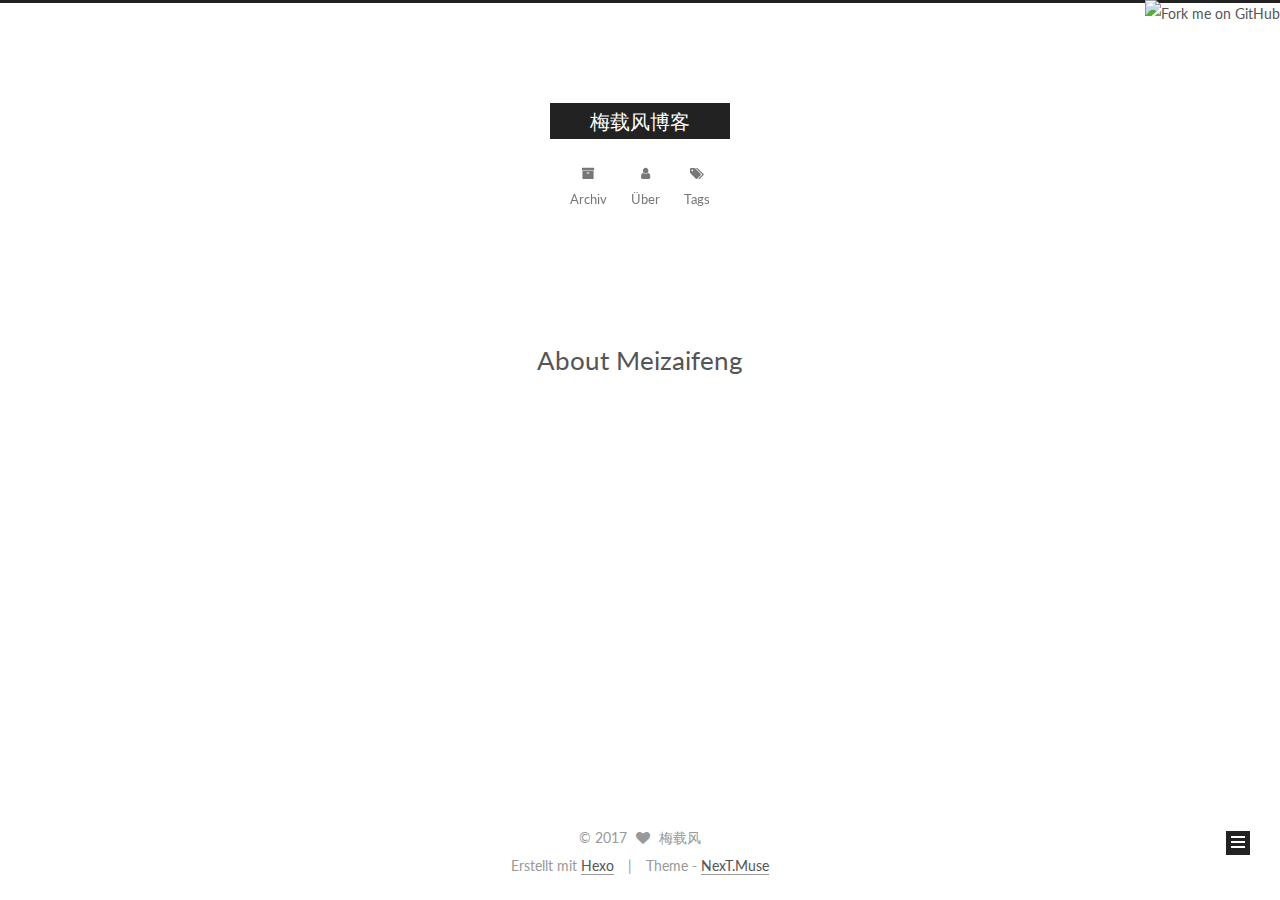
==== commit c5e9387d: "Site updated: 2017-04-23 15:53:01" ====
--- a/about/index.html
+++ b/about/index.html
@@ -88,12 +88,12 @@
 
 
 <meta property="og:type" content="website">
-<meta property="og:title" content="about">
+<meta property="og:title" content="About Meizaifeng">
 <meta property="og:url" content="http://meizaifeng.com/about/index.html">
 <meta property="og:site_name" content="梅载风博客">
-<meta property="og:updated_time" content="2017-03-17T23:22:30.000Z">
+<meta property="og:updated_time" content="2017-04-23T07:52:30.000Z">
 <meta name="twitter:card" content="summary">
-<meta name="twitter:title" content="about">
+<meta name="twitter:title" content="About Meizaifeng">
 
 
 
@@ -131,7 +131,7 @@
   
 
   
-    about | 梅载风博客
+    About Meizaifeng | 梅载风博客
   
 </title>
 </head>
@@ -194,22 +194,12 @@
     <ul id="menu" class="menu">
       
         
-        <li class="menu-item menu-item-home">
-          <a href="/" rel="section">
-            
-              <i class="menu-item-icon fa fa-fw fa-home"></i> <br />
-            
-            Startseite
-          </a>
-        </li>
-      
-        
-        <li class="menu-item menu-item-categories">
-          <a href="/categories" rel="section">
-            
-              <i class="menu-item-icon fa fa-fw fa-th"></i> <br />
-            
-            Kategorien
+        <li class="menu-item menu-item-archives">
+          <a href="/archives" rel="section">
+            
+              <i class="menu-item-icon fa fa-fw fa-archive"></i> <br />
+            
+            Archiv
           </a>
         </li>
       
@@ -224,16 +214,6 @@
         </li>
       
         
-        <li class="menu-item menu-item-archives">
-          <a href="/archives" rel="section">
-            
-              <i class="menu-item-icon fa fa-fw fa-archive"></i> <br />
-            
-            Archiv
-          </a>
-        </li>
-      
-        
         <li class="menu-item menu-item-tags">
           <a href="/tags" rel="section">
             
@@ -254,6 +234,8 @@
 
 
  </div>
+       <a href="https://github.com/meizaifeng"><img style="position: absolute; top: 0; right: 0; border: 0;" src="https://camo.githubusercontent.com/a6677b08c955af8400f44c6298f40e7d19cc5b2d/68747470733a2f2f73332e616d617a6f6e6177732e636f6d2f6769746875622f726962626f6e732f666f726b6d655f72696768745f677261795f3664366436642e706e67" alt="Fork me on GitHub" data-canonical-src="https://s3.amazonaws.com/github/ribbons/forkme_right_gray_6d6d6d.png"></a>
+
     </header>
 
     <main id="main" class="main">
@@ -265,7 +247,7 @@
   <div id="posts" class="posts-expand">
   <header class="post-header">
 
-	<h1 class="post-title" itemprop="name headline">about</h1>
+	<h1 class="post-title" itemprop="name headline">About Meizaifeng</h1>
 
 
 
@@ -284,6 +266,13 @@
 
           
   <div class="comments" id="comments">
+    
+      <div id="disqus_thread">
+        <noscript>
+          Please enable JavaScript to view the
+          <a href="https://disqus.com/?ref_noscript">comments powered by Disqus.</a>
+        </noscript>
+      </div>
     
   </div>
 
@@ -502,6 +491,26 @@
 
   
 
+    
+      <script id="dsq-count-scr" src="https://meizaifeng-1.disqus.com/count.js" async></script>
+    
+
+    
+      <script type="text/javascript">
+        var disqus_config = function () {
+          this.page.url = 'http://meizaifeng.com/about/index.html';
+          this.page.identifier = 'about/index.html';
+          this.page.title = 'About Meizaifeng';
+        };
+        var d = document, s = d.createElement('script');
+        s.src = 'https://meizaifeng-1.disqus.com/embed.js';
+        s.setAttribute('data-timestamp', '' + +new Date());
+        (d.head || d.body).appendChild(s);
+      </script>
+    
+
+  
+
 
 
 
--- a/css/main.css
+++ b/css/main.css
@@ -1691,7 +1691,7 @@
   width: 4px;
   height: 4px;
   border-radius: 50%;
-  background: #5e94cb;
+  background: #ff41eb;
 }
 .links-of-blogroll {
   font-size: 13px;
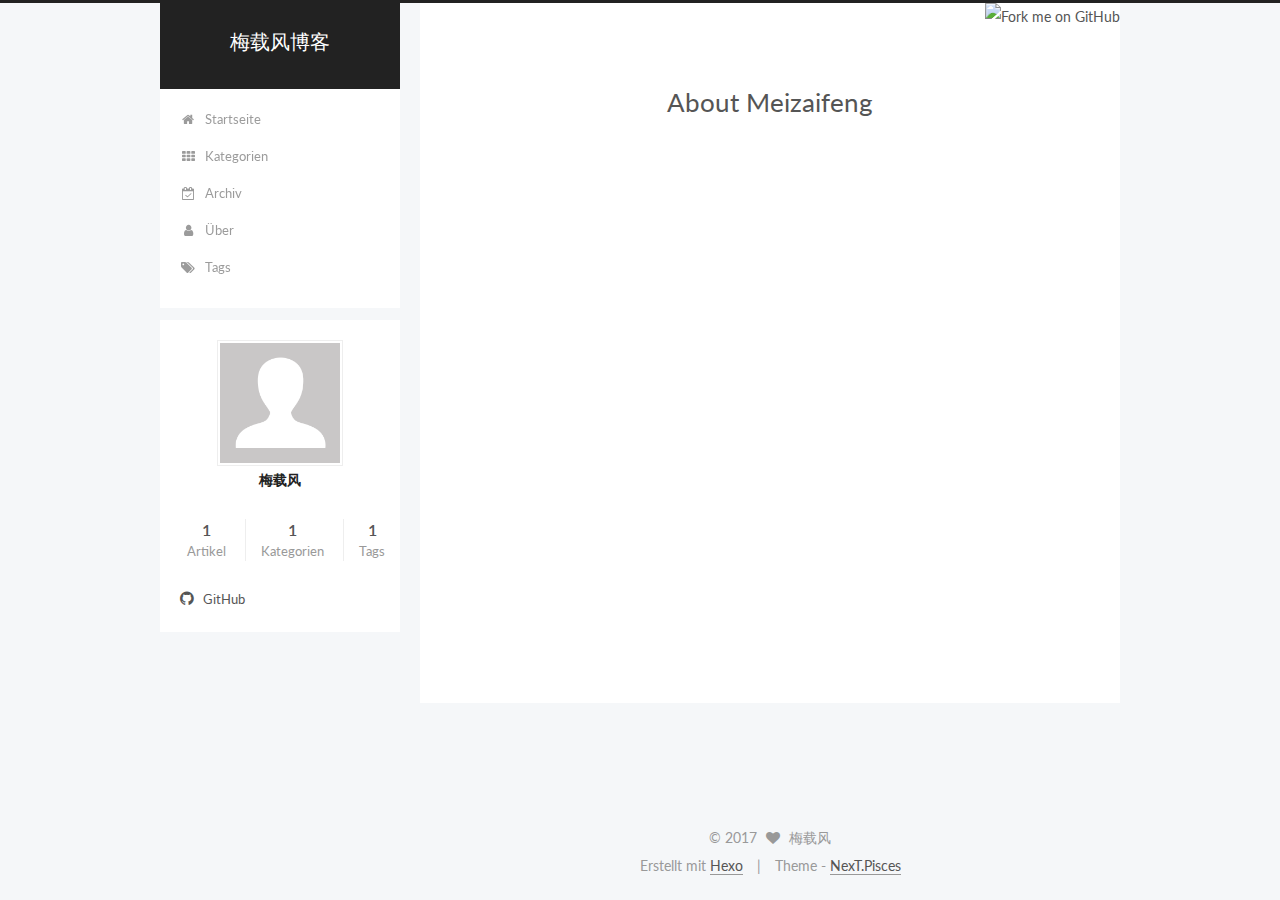
==== commit 01abec25: "Site updated: 2017-04-23 16:25:36" ====
--- a/about/index.html
+++ b/about/index.html
@@ -5,7 +5,7 @@
   
 
 
-<html class="theme-next muse use-motion" lang="">
+<html class="theme-next pisces use-motion" lang="">
 <head>
   <meta charset="UTF-8"/>
 <meta http-equiv="X-UA-Compatible" content="IE=edge" />
@@ -101,7 +101,7 @@
   var NexT = window.NexT || {};
   var CONFIG = {
     root: '/',
-    scheme: 'Muse',
+    scheme: 'Pisces',
     sidebar: {"position":"left","display":"post","offset":12,"offset_float":0,"b2t":false,"scrollpercent":false},
     fancybox: true,
     motion: true,
@@ -194,10 +194,30 @@
     <ul id="menu" class="menu">
       
         
+        <li class="menu-item menu-item-home">
+          <a href="/" rel="section">
+            
+              <i class="menu-item-icon fa fa-fw fa-home"></i> <br />
+            
+            Startseite
+          </a>
+        </li>
+      
+        
+        <li class="menu-item menu-item-categories">
+          <a href="/categories" rel="section">
+            
+              <i class="menu-item-icon fa fa-fw fa-th"></i> <br />
+            
+            Kategorien
+          </a>
+        </li>
+      
+        
         <li class="menu-item menu-item-archives">
           <a href="/archives" rel="section">
             
-              <i class="menu-item-icon fa fa-fw fa-archive"></i> <br />
+              <i class="menu-item-icon fa fa-fw fa-calendar-check-o"></i> <br />
             
             Archiv
           </a>
@@ -401,7 +421,7 @@
 <div class="theme-info">
   Theme -
   <a class="theme-link" href="https://github.com/iissnan/hexo-theme-next">
-    NexT.Muse
+    NexT.Pisces
   </a>
 </div>
 
@@ -476,6 +496,13 @@
 
   
   
+
+
+  <script type="text/javascript" src="/js/src/affix.js?v=5.1.1"></script>
+
+  <script type="text/javascript" src="/js/src/schemes/pisces.js?v=5.1.1"></script>
+
+
 
   
 
--- a/css/main.css
+++ b/css/main.css
@@ -189,7 +189,7 @@
   font-size: 14px;
   line-height: 2;
   color: #555;
-  background: #fff;
+  background: #f5f7f9;
 }
 @media (max-width: 767px) {
   body {
@@ -639,8 +639,8 @@
 @media (min-width: 992px) {
   .full-image.full-image.full-image {
     max-width: none;
-    width: 110%;
-    margin: 25px -5%;
+    width: 118%;
+    margin: 0 -9%;
   }
 }
 .blockquote-center,
@@ -817,7 +817,7 @@
   font-size: 14px;
   color: #fff;
   background: #222;
-  border: 2px solid #222;
+  border: 2px solid #555;
   text-decoration: none;
   border-radius: 0;
   transition-property: background-color;
@@ -828,8 +828,8 @@
 .btn:hover,
 .post-button .btn:hover {
   border-color: #222;
-  color: #222;
-  background: #fff;
+  color: #fff;
+  background: #222;
 }
 .btn-bar {
   display: block;
@@ -934,7 +934,7 @@
   width: 24px;
   background: #222;
   font-size: 12px;
-  opacity: 1;
+  opacity: 0.6;
   color: #fff;
   cursor: pointer;
   text-align: center;
@@ -955,7 +955,7 @@
   }
 }
 .back-to-top.back-to-top-on {
-  bottom: 19px;
+  bottom: 30px;
 }
 .header {
   background: #fff;
@@ -1004,7 +1004,7 @@
 .site-subtitle {
   margin-top: 10px;
   font-size: 13px;
-  color: #999;
+  color: #ddd;
 }
 .use-motion .brand {
   opacity: 0;
@@ -1077,7 +1077,8 @@
   transition-timing-function: ease-in-out;
   transition-delay: 0s;
 }
-.menu .menu-item a:hover {
+.menu .menu-item a:hover,
+.menu-item-active a {
   border-bottom-color: #222;
 }
 .menu .menu-item .fa {
@@ -1119,6 +1120,14 @@
   -ms-transform: rotate(30deg);
   -o-transform: rotate(30deg);
   transform: rotate(30deg);
+}
+.post-body p a {
+  color: #0593d3;
+  border-bottom: none;
+}
+.post-body p a:hover {
+  color: #0477ab;
+  text-decoration: underline;
 }
 .posts-expand {
   padding-top: 40px;
@@ -1429,10 +1438,10 @@
   margin-top: 50px;
 }
 .post-button .btn {
-  color: #fff;
+  color: #555;
   font-size: 14px;
-  background: #222;
-  border-radius: 0;
+  background: #fff;
+  border-radius: 2px;
   line-height: 2;
   margin: 0 4px 8px 4px;
 }
@@ -1607,20 +1616,20 @@
   display: block;
   margin: 0 auto;
   padding: 2px;
-  max-width: 96px;
+  max-width: 120px;
   height: auto;
-  border: 2px solid #333;
+  border: 1px solid #eee;
 }
 .site-author-name {
-  margin: 5px 0 0;
+  margin: 0;
   text-align: center;
-  color: #f5f5f5;
-  font-weight: normal;
+  color: #222;
+  font-weight: 600;
 }
 .site-description {
-  margin-top: 5px;
+  margin-top: 0;
   text-align: center;
-  font-size: 14px;
+  font-size: 13px;
   color: #999;
 }
 .site-state {
@@ -1632,7 +1641,7 @@
 .site-state-item {
   display: inline-block;
   padding: 0 15px;
-  border-left: 1px solid #333;
+  border-left: 1px solid #eee;
 }
 .site-state-item:first-child {
   border-left: none;
@@ -1645,11 +1654,11 @@
   text-align: center;
   color: inherit;
   font-weight: 600;
-  font-size: 18px;
+  font-size: 16px;
 }
 .site-state-item-name {
   font-size: 13px;
-  color: inherit;
+  color: #999;
 }
 .feed-link {
   margin-top: 20px;
@@ -1691,7 +1700,7 @@
   width: 4px;
   height: 4px;
   border-radius: 50%;
-  background: #ff41eb;
+  background: #ff4df2;
 }
 .links-of-blogroll {
   font-size: 13px;
@@ -1721,7 +1730,7 @@
   color: #555;
 }
 .sidebar-nav li:hover {
-  color: #f5f5f5;
+  color: #fc6423;
 }
 .page-post-detail .sidebar-nav-toc {
   padding: 0 5px;
@@ -1730,11 +1739,11 @@
   margin-left: 10px;
 }
 .sidebar-nav .sidebar-nav-active {
-  color: #87daff;
-  border-bottom-color: #87daff;
+  color: #fc6423;
+  border-bottom-color: #fc6423;
 }
 .sidebar-nav .sidebar-nav-active:hover {
-  color: #87daff;
+  color: #fc6423;
 }
 .sidebar-panel {
   display: none;
@@ -1767,12 +1776,12 @@
   transition-timing-function: ease-in-out;
   transition-delay: 0s;
   transition-property: all;
-  color: #999;
-  border-bottom-color: #555;
+  color: #666;
+  border-bottom-color: #ccc;
 }
 .post-toc ol a:hover {
-  color: #ccc;
-  border-bottom-color: #ccc;
+  color: #000;
+  border-bottom-color: #000;
 }
 .post-toc .nav-item {
   overflow: hidden;
@@ -1793,14 +1802,14 @@
   display: block;
 }
 .post-toc .nav .active > a {
-  color: #87daff;
-  border-bottom-color: #87daff;
+  color: #fc6423;
+  border-bottom-color: #fc6423;
 }
 .post-toc .nav .active-current > a {
-  color: #87daff;
+  color: #fc6423;
 }
 .post-toc .nav .active-current > a:hover {
-  color: #87daff;
+  color: #fc6423;
 }
 .footer {
   font-size: 14px;
@@ -2220,6 +2229,16 @@
   transform: translate(-50%, -50%);
   color: #ccc;
 }
+@media (min-width: 768px) and (max-width: 991px) {
+  .busuanzi-count {
+    width: auto;
+  }
+}
+@media (max-width: 767px) {
+  .busuanzi-count {
+    width: auto;
+  }
+}
 .site-uv,
 .site-pv,
 .page-pv {
@@ -2458,83 +2477,397 @@
   }
 }
 .page-post-detail .sidebar-toggle-line {
-  background: #87daff;
+  background: #fc6423;
 }
 .page-post-detail .comments {
   overflow: hidden;
 }
-@media (max-width: 767px) {
-  .header-inner,
-  .container .main-inner,
+.header {
+  position: relative;
+  margin: 0 auto;
+  width: 960px;
+}
+@media (min-width: 768px) and (max-width: 991px) {
+  .header {
+    width: auto;
+  }
+}
+@media (max-width: 767px) {
+  .header {
+    width: auto;
+  }
+}
+.header-inner {
+  position: absolute;
+  top: 0;
+  overflow: hidden;
+  padding: 0;
+  width: 240px;
+  background: #fff;
+  box-shadow: initial;
+  border-radius: initial;
+}
+@media (min-width: 1600px) {
+  .container .header-inner {
+    width: 240px;
+  }
+}
+@media (min-width: 768px) and (max-width: 991px) {
+  .header-inner {
+    position: relative;
+    width: auto;
+    border-radius: initial;
+  }
+}
+@media (max-width: 767px) {
+  .header-inner {
+    position: relative;
+    width: auto;
+    border-radius: initial;
+  }
+}
+.main:before,
+.main:after {
+  content: " ";
+  display: table;
+}
+.main:after {
+  clear: both;
+}
+@media (min-width: 768px) and (max-width: 991px) {
+  .main {
+    padding-bottom: 100px;
+  }
+}
+@media (max-width: 767px) {
+  .main {
+    padding-bottom: 100px;
+  }
+}
+.container .main-inner {
+  width: 960px;
+}
+@media (min-width: 768px) and (max-width: 991px) {
+  .container .main-inner {
+    width: auto;
+  }
+}
+@media (max-width: 767px) {
+  .container .main-inner {
+    width: auto;
+  }
+}
+.content-wrap {
+  float: right;
+  box-sizing: border-box;
+  padding: 40px;
+  width: 700px;
+  background: #fff;
+  min-height: 700px;
+  box-shadow: initial;
+  border-radius: initial;
+}
+@media (min-width: 768px) and (max-width: 991px) {
+  .content-wrap {
+    width: 100%;
+    padding: 20px;
+    border-radius: initial;
+  }
+}
+@media (max-width: 767px) {
+  .content-wrap {
+    width: 100%;
+    padding: 20px;
+    min-height: auto;
+    border-radius: initial;
+  }
+}
+.sidebar {
+  position: static;
+  float: left;
+  margin-top: 300px;
+  width: 240px;
+  background: #f5f7f9;
+  box-shadow: none;
+}
+@media (min-width: 768px) and (max-width: 991px) {
+  .sidebar {
+    display: none;
+  }
+}
+@media (max-width: 767px) {
+  .sidebar {
+    display: none;
+  }
+}
+.sidebar-toggle {
+  display: none;
+}
+.footer-inner {
+  width: 960px;
+  padding-left: 260px;
+}
+@media (min-width: 768px) and (max-width: 991px) {
   .footer-inner {
     width: auto;
-  }
-}
-embed {
-  display: block;
-  margin: 0px auto 25px auto;
-}
-.custom-logo .site-meta-headline {
-  text-align: center;
-}
-.custom-logo .brand {
+    padding-left: 0 !important;
+    padding-right: 0 !important;
+  }
+}
+@media (max-width: 767px) {
+  .footer-inner {
+    width: auto;
+    padding-left: 0 !important;
+    padding-right: 0 !important;
+  }
+}
+.sidebar-position-right .header-inner {
+  right: 0;
+}
+.sidebar-position-right .content-wrap {
+  float: left;
+}
+.sidebar-position-right .sidebar {
+  float: right;
+}
+.sidebar-position-right .footer-inner {
+  padding-left: 0;
+  padding-right: 260px;
+}
+.site-brand-wrapper {
+  position: relative;
+}
+.site-meta {
+  padding: 20px 0;
+  color: #fff;
+  background: #222;
+}
+@media (min-width: 768px) and (max-width: 991px) {
+  .site-meta {
+    box-shadow: 0 0 16px rgba(0,0,0,0.5);
+  }
+}
+@media (max-width: 767px) {
+  .site-meta {
+    box-shadow: 0 0 16px rgba(0,0,0,0.5);
+  }
+}
+.brand {
+  padding: 0;
   background: none;
 }
-.custom-logo .site-title {
-  margin: 10px auto 0;
-  font-size: 24px;
-  color: #222;
-}
-.custom-logo .site-title a {
-  border: none;
-}
-.custom-logo-image {
-  margin: 0 auto;
-  padding: 5px;
-  max-width: 150px;
-  background: #fff;
-}
-@media (max-width: 767px) {
-  .site-nav {
-    position: absolute;
-    left: 0;
-    top: 52px;
-    margin: 0;
-    width: 100%;
-    padding: 0;
-    background: #fff;
-    border-bottom: 1px solid #ddd;
-    z-index: 1;
-  }
-}
-@media (max-width: 767px) {
-  .menu {
-    text-align: left;
-  }
-}
-@media (max-width: 767px) {
-  .menu .menu-item {
-    display: block;
-    margin: 0 10px;
-    vertical-align: top;
-  }
-}
-@media (max-width: 767px) {
-  .menu .menu-item br {
-    display: none;
-  }
-}
-@media (max-width: 767px) {
-  .menu .menu-item a {
-    padding: 5px 10px;
-  }
-}
-.menu .menu-item .fa {
-  margin-right: 0;
+.brand:hover {
+  color: #fff;
+}
+.site-subtitle {
+  margin: 10px 10px 0;
+  font-weight: initial;
 }
 .site-search form {
   display: none;
 }
+.site-nav {
+  border-top: none;
+}
+@media (min-width: 768px) and (max-width: 991px) {
+  .site-nav {
+    display: none !important;
+  }
+}
+@media (min-width: 768px) and (max-width: 991px) {
+  .site-nav-on {
+    display: block !important;
+  }
+}
+.menu .menu-item {
+  display: block;
+  margin: 0;
+}
+.menu .menu-item a {
+  position: relative;
+  box-sizing: border-box;
+  padding: 5px 20px;
+  text-align: left;
+  line-height: inherit;
+  transition-property: background-color;
+  transition-duration: 0.2s;
+  transition-timing-function: ease-in-out;
+  transition-delay: 0s;
+}
+.menu .menu-item a:hover,
+.menu-item-active a {
+  background: #f9f9f9;
+  border-bottom-color: #fff;
+}
+.menu .menu-item br {
+  display: none;
+}
+.menu-item-active a:after {
+  content: " ";
+  position: absolute;
+  top: 50%;
+  margin-top: -3px;
+  right: 15px;
+  width: 6px;
+  height: 6px;
+  border-radius: 50%;
+  background-color: #bbb;
+}
+.btn-bar {
+  background-color: #fff;
+}
+.site-nav-toggle {
+  left: 20px;
+  top: 50%;
+  -webkit-transform: translateY(-50%);
+  -webkit-transform: translateY(-50%);
+  -moz-transform: translateY(-50%);
+  -ms-transform: translateY(-50%);
+  -o-transform: translateY(-50%);
+  transform: translateY(-50%);
+}
+@media (min-width: 768px) and (max-width: 991px) {
+  .site-nav-toggle {
+    display: block;
+  }
+}
+.use-motion .sidebar .motion-element {
+  opacity: 1;
+}
+.sidebar {
+  display: none;
+  right: auto;
+  bottom: auto;
+  -webkit-transform: none;
+}
+.sidebar-inner {
+  box-sizing: border-box;
+  width: 240px;
+  color: #555;
+  background: #fff;
+  box-shadow: initial;
+  border-radius: initial;
+}
+.sidebar-inner.affix {
+  position: fixed;
+  top: 0px;
+}
+.site-overview {
+  margin: 0 2px;
+  text-align: left;
+}
+.site-author:before,
+.site-author:after {
+  content: " ";
+  display: table;
+}
+.site-author:after {
+  clear: both;
+}
+.sidebar a {
+  color: #555;
+}
+.sidebar a:hover {
+  color: #222;
+}
+.links-of-author-item a:before {
+  display: none;
+}
+.links-of-author-item a {
+  border-bottom: none;
+  text-decoration: underline;
+}
+.feed-link {
+  border-top: 1px dotted #ccc;
+  border-bottom: 1px dotted #ccc;
+  text-align: center;
+}
+.feed-link a {
+  display: block;
+  color: #fc6423;
+  border: none;
+}
+.feed-link a:hover {
+  background: none;
+  color: #e34603;
+}
+.feed-link a:hover i {
+  color: #e34603;
+}
+.links-of-author:before,
+.links-of-author:after {
+  content: " ";
+  display: table;
+}
+.links-of-author:after {
+  clear: both;
+}
+.links-of-author-item {
+  float: left;
+  margin: 5px 0 0;
+  width: 50%;
+}
+.links-of-author-item a {
+  box-sizing: border-box;
+  display: inline-block;
+  margin-right: 0;
+  margin-bottom: 0;
+  padding: 0 5px;
+  overflow: hidden;
+  white-space: nowrap;
+  text-overflow: ellipsis;
+}
+.links-of-author-item a {
+  display: block;
+  text-decoration: none;
+}
+.links-of-author-item a:hover {
+  border-radius: 4px;
+  background: #eee;
+}
+.links-of-author-item .fa {
+  margin-right: 2px;
+  font-size: 16px;
+}
+.links-of-author-item .fa-globe {
+  font-size: 15px;
+}
+.links-of-blogroll {
+  margin-top: 20px;
+  padding: 3px 0 0;
+  border-top: 1px dotted #ccc;
+}
+.links-of-blogroll-title {
+  margin-top: 0;
+}
+.links-of-blogroll-item {
+  padding: 0;
+}
+.links-of-blogroll-inline:before,
+.links-of-blogroll-inline:after {
+  content: " ";
+  display: table;
+}
+.links-of-blogroll-inline:after {
+  clear: both;
+}
 .links-of-blogroll-inline .links-of-blogroll-item {
-  display: inline-block;
-}
+  float: left;
+  margin: 5px 0 0;
+  width: 50%;
+}
+.links-of-blogroll-inline .links-of-blogroll-item a {
+  box-sizing: border-box;
+  display: inline-block;
+  margin-right: 0;
+  margin-bottom: 0;
+  padding: 0 5px;
+  overflow: hidden;
+  white-space: nowrap;
+  text-overflow: ellipsis;
+}
+@media (max-width: 767px) {
+  .post-body {
+    text-align: justify;
+  }
+}
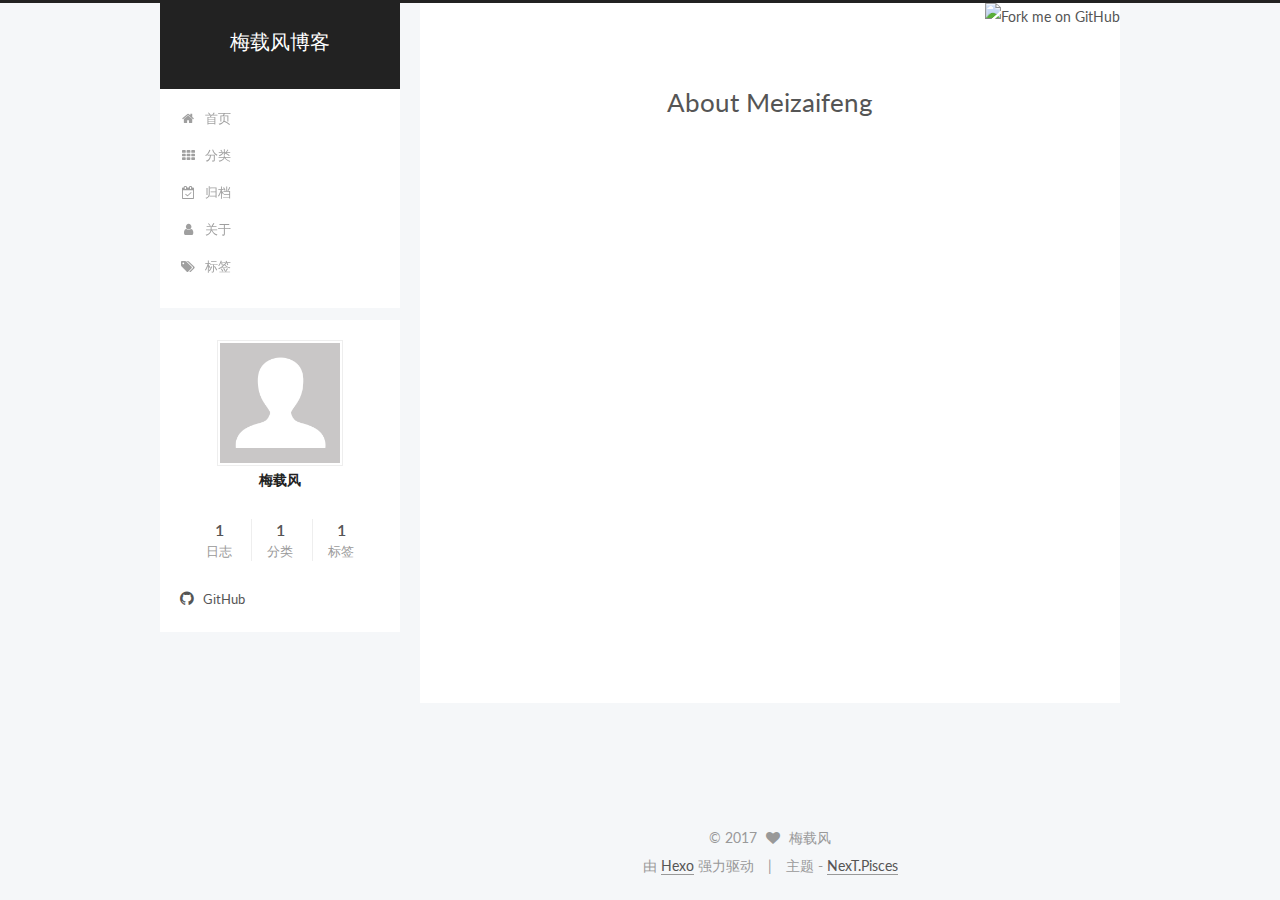
==== commit 6c21fa2e: "Site updated: 2017-04-23 16:32:58" ====
--- a/about/index.html
+++ b/about/index.html
@@ -5,7 +5,7 @@
   
 
 
-<html class="theme-next pisces use-motion" lang="">
+<html class="theme-next pisces use-motion" lang="zh-Hans">
 <head>
   <meta charset="UTF-8"/>
 <meta http-equiv="X-UA-Compatible" content="IE=edge" />
@@ -107,7 +107,7 @@
     motion: true,
     duoshuo: {
       userId: '0',
-      author: 'Author'
+      author: '博主'
     },
     algolia: {
       applicationID: '',
@@ -136,7 +136,7 @@
 </title>
 </head>
 
-<body itemscope itemtype="http://schema.org/WebPage" lang="">
+<body itemscope itemtype="http://schema.org/WebPage" lang="zh-Hans">
 
   
 
@@ -199,7 +199,7 @@
             
               <i class="menu-item-icon fa fa-fw fa-home"></i> <br />
             
-            Startseite
+            首页
           </a>
         </li>
       
@@ -209,7 +209,7 @@
             
               <i class="menu-item-icon fa fa-fw fa-th"></i> <br />
             
-            Kategorien
+            分类
           </a>
         </li>
       
@@ -219,7 +219,7 @@
             
               <i class="menu-item-icon fa fa-fw fa-calendar-check-o"></i> <br />
             
-            Archiv
+            归档
           </a>
         </li>
       
@@ -229,7 +229,7 @@
             
               <i class="menu-item-icon fa fa-fw fa-user"></i> <br />
             
-            Über
+            关于
           </a>
         </li>
       
@@ -239,7 +239,7 @@
             
               <i class="menu-item-icon fa fa-fw fa-tags"></i> <br />
             
-            Tags
+            标签
           </a>
         </li>
       
@@ -332,7 +332,7 @@
             <div class="site-state-item site-state-posts">
               <a href="/archives">
                 <span class="site-state-item-count">1</span>
-                <span class="site-state-item-name">Artikel</span>
+                <span class="site-state-item-name">日志</span>
               </a>
             </div>
           
@@ -343,7 +343,7 @@
             <div class="site-state-item site-state-categories">
               <a href="/categories/index.html">
                 <span class="site-state-item-count">1</span>
-                <span class="site-state-item-name">Kategorien</span>
+                <span class="site-state-item-name">分类</span>
               </a>
             </div>
           
@@ -354,7 +354,7 @@
             <div class="site-state-item site-state-tags">
               <a href="/tags/index.html">
                 <span class="site-state-item-count">1</span>
-                <span class="site-state-item-name">Tags</span>
+                <span class="site-state-item-name">标签</span>
               </a>
             </div>
           
@@ -415,11 +415,11 @@
 
 
 <div class="powered-by">
-  Erstellt mit  <a class="theme-link" href="https://hexo.io">Hexo</a>
+  由 <a class="theme-link" href="https://hexo.io">Hexo</a> 强力驱动
 </div>
 
 <div class="theme-info">
-  Theme -
+  主题 -
   <a class="theme-link" href="https://github.com/iissnan/hexo-theme-next">
     NexT.Pisces
   </a>
--- a/css/main.css
+++ b/css/main.css
@@ -1700,7 +1700,7 @@
   width: 4px;
   height: 4px;
   border-radius: 50%;
-  background: #ff4df2;
+  background: #d17c6e;
 }
 .links-of-blogroll {
   font-size: 13px;
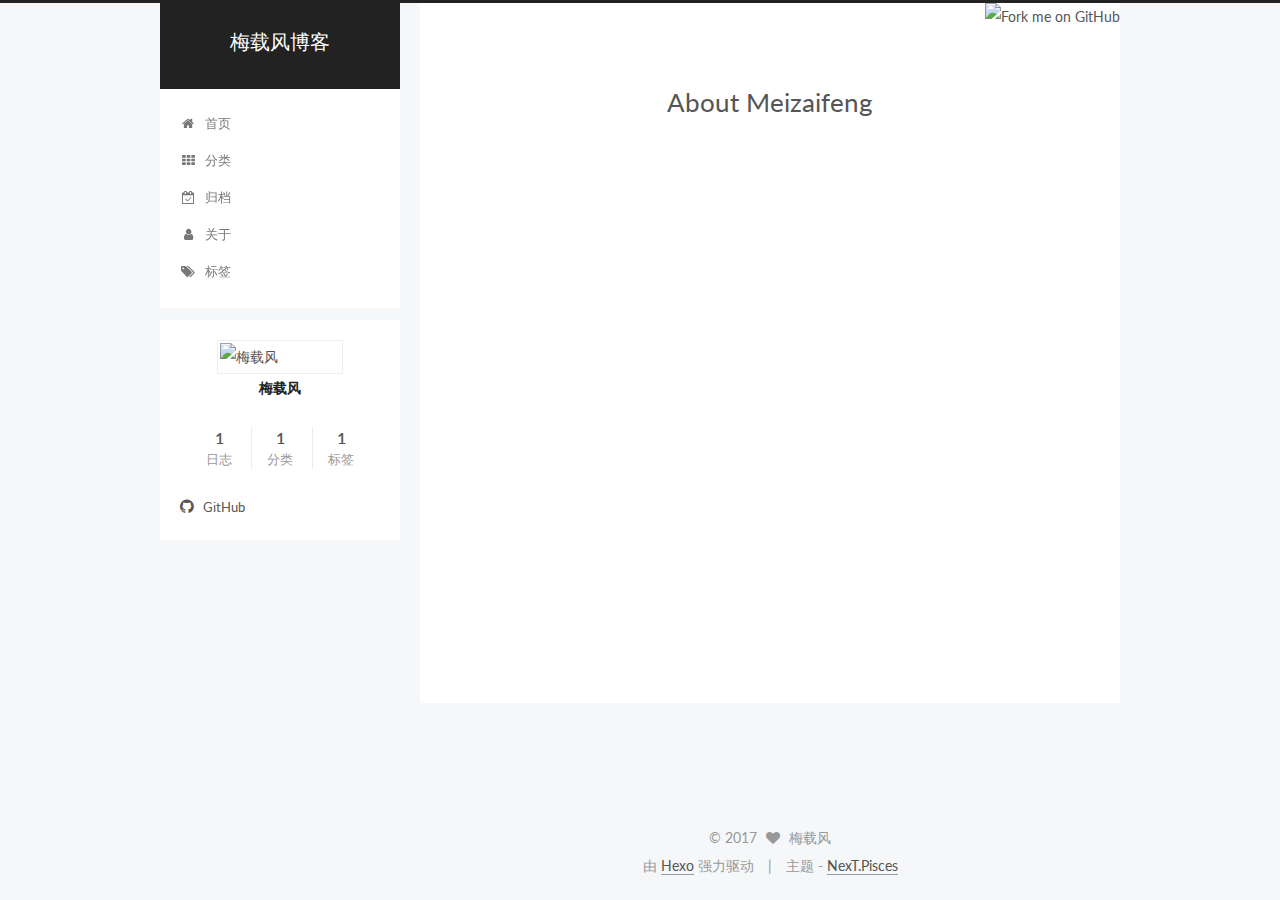
==== commit 20e82c30: "Site updated: 2017-04-23 17:16:47" ====
--- a/about/index.html
+++ b/about/index.html
@@ -143,6 +143,15 @@
 
 
 
+<script>
+  (function(i,s,o,g,r,a,m){i['GoogleAnalyticsObject']=r;i[r]=i[r]||function(){
+            (i[r].q=i[r].q||[]).push(arguments)},i[r].l=1*new Date();a=s.createElement(o),
+          m=s.getElementsByTagName(o)[0];a.async=1;a.src=g;m.parentNode.insertBefore(a,m)
+  })(window,document,'script','https://www.google-analytics.com/analytics.js','ga');
+  ga('create', 'UA-93955629-1', 'auto');
+  ga('send', 'pageview');
+</script>
+
 
 
 
@@ -319,7 +328,7 @@
       <section class="site-overview sidebar-panel sidebar-panel-active">
         <div class="site-author motion-element" itemprop="author" itemscope itemtype="http://schema.org/Person">
           <img class="site-author-image" itemprop="image"
-               src="/images/avatar.gif"
+               src="http://meizaifeng-com.oss-cn-hongkong.aliyuncs.com/%E5%8D%9A%E5%AE%A2%E5%A4%B4%E5%83%8F.png"
                alt="梅载风" />
           <p class="site-author-name" itemprop="name">梅载风</p>
            
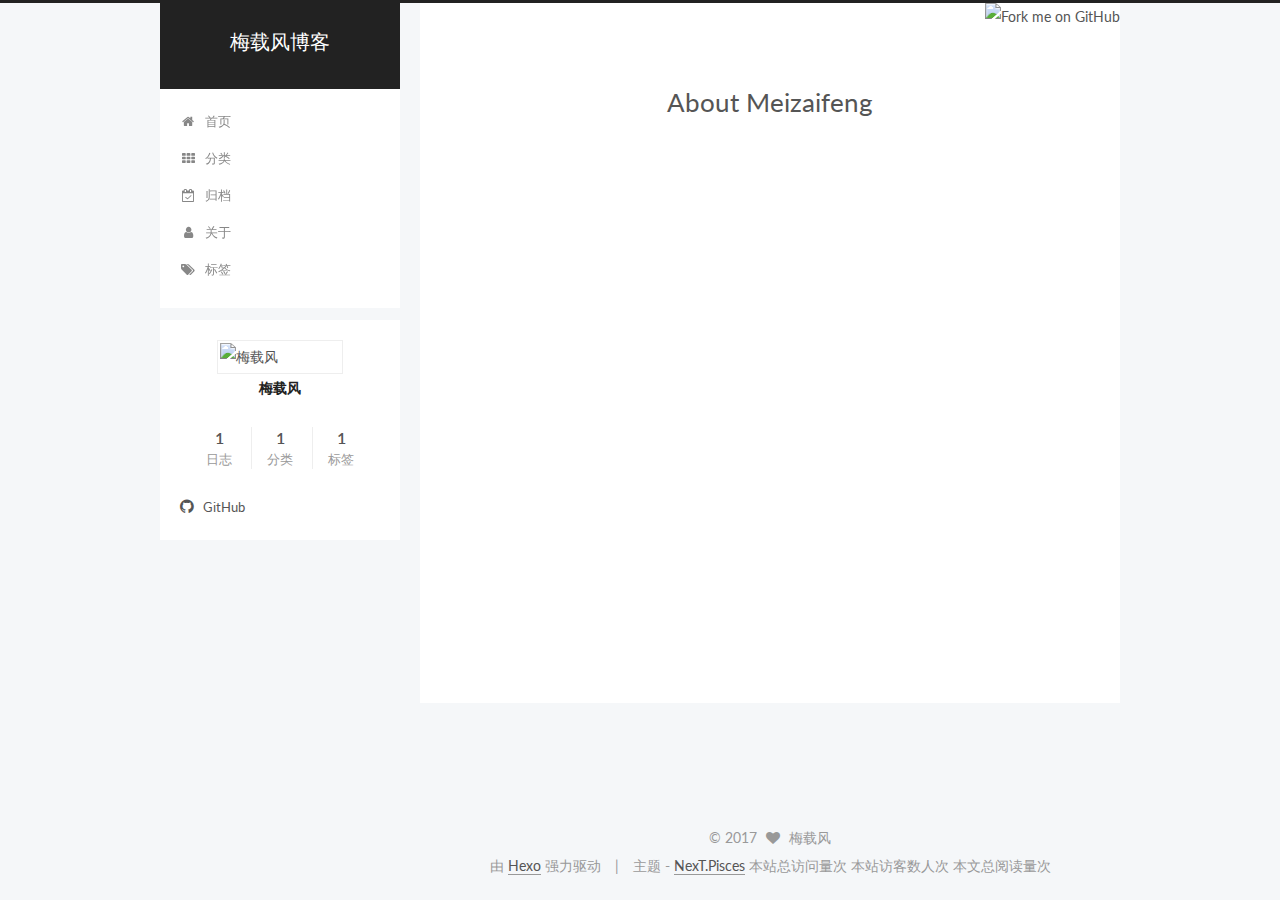
==== commit 2910fdca: "Site updated: 2017-04-23 17:32:33" ====
--- a/about/index.html
+++ b/about/index.html
@@ -435,6 +435,12 @@
 </div>
 
 
+<script async src="//dn-lbstatics.qbox.me/busuanzi/2.3/busuanzi.pure.mini.js">
+</script>
+
+本站总访问量<span id="busuanzi_value_site_pv"></span>次
+本站访客数<span id="busuanzi_value_site_uv"></span>人次
+本文总阅读量<span id="busuanzi_value_page_pv"></span>次
         
 
         
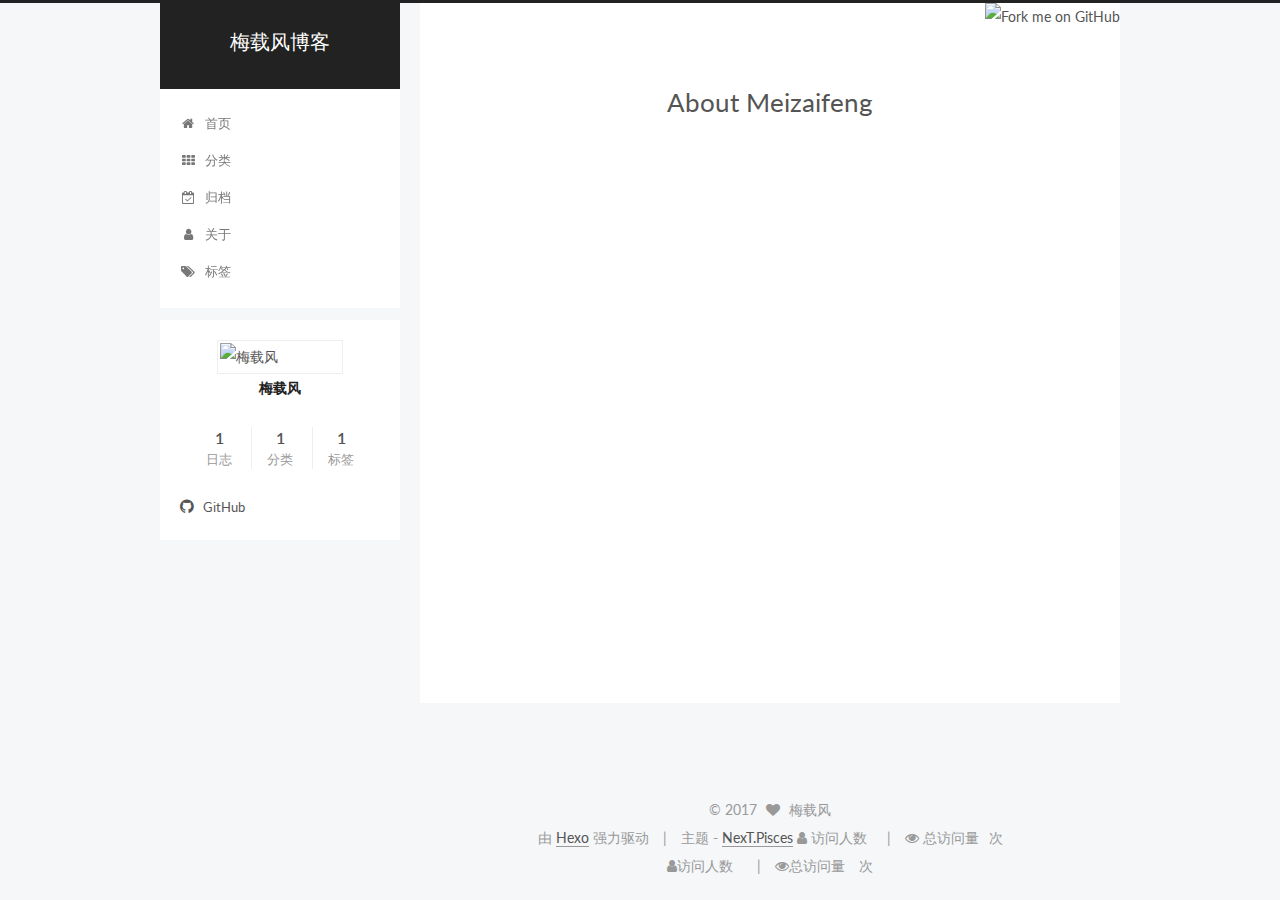
==== commit 57d079c9: "Site updated: 2017-04-23 17:53:48" ====
--- a/about/index.html
+++ b/about/index.html
@@ -438,10 +438,36 @@
 <script async src="//dn-lbstatics.qbox.me/busuanzi/2.3/busuanzi.pure.mini.js">
 </script>
 
-本站总访问量<span id="busuanzi_value_site_pv"></span>次
-本站访客数<span id="busuanzi_value_site_uv"></span>人次
-本文总阅读量<span id="busuanzi_value_page_pv"></span>次
-        
+<span class="site-uv"><i class="fa fa-user"></i> 访问人数<span class="busuanzi-value" id="busuanzi_value_site_uv"></span></span>
+  
+<span class="site-pv"><i class="fa fa-eye"></i> 总访问量<span class="busuanzi-value" id="busuanzi_value_site_pv"></span>次</span>
+
+
+  
+
+
+
+        
+<div class="busuanzi-count">
+  <script async src="https://dn-lbstatics.qbox.me/busuanzi/2.3/busuanzi.pure.mini.js"></script>
+
+  
+    <span class="site-uv">
+      <i class="fa fa-user"></i>访问人数
+      <span class="busuanzi-value" id="busuanzi_value_site_uv"></span>
+      
+    </span>
+  
+
+  
+    <span class="site-pv">
+      <i class="fa fa-eye"></i>总访问量
+      <span class="busuanzi-value" id="busuanzi_value_site_pv"></span>
+      次
+    </span>
+  
+</div>
+
 
         
       </div>
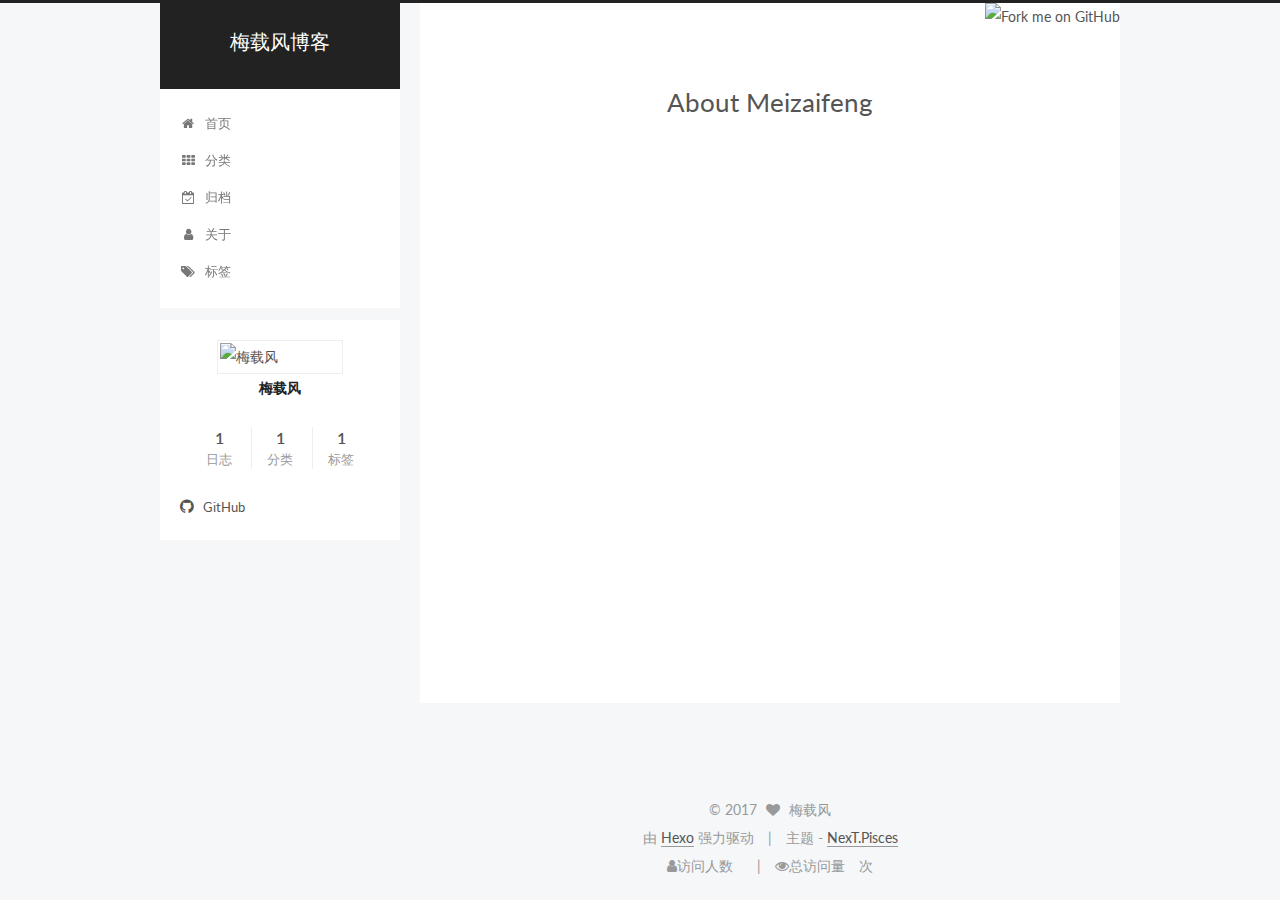
==== commit c90b37cc: "Site updated: 2017-04-24 06:43:01" ====
--- a/about/index.html
+++ b/about/index.html
@@ -159,6 +159,12 @@
 
 
 
+  <div style="display: none;">
+    <script src="//s95.cnzz.com/z_stat.php?id=1261526626&web_id=1261526626" language="JavaScript"></script>
+  </div>
+
+
+
 
 
 
@@ -435,12 +441,15 @@
 </div>
 
 
-<script async src="//dn-lbstatics.qbox.me/busuanzi/2.3/busuanzi.pure.mini.js">
-</script>
-
-<span class="site-uv"><i class="fa fa-user"></i> 访问人数<span class="busuanzi-value" id="busuanzi_value_site_uv"></span></span>
-  
-<span class="site-pv"><i class="fa fa-eye"></i> 总访问量<span class="busuanzi-value" id="busuanzi_value_site_pv"></span>次</span>
+
+
+<!-- 统计开始-->
+<div style="display:none">
+<script type="text/javascript">var cnzz_protocol = (("https:" == document.location.protocol) ? " https://" : " http://");document.write(unescape("%3Cspan id='cnzz_stat_icon_1261526626'%3E%3C/span%3E%3Cscript src='" + cnzz_protocol + "s11.cnzz.com/z_stat.php%3Fid%3D1261526626%26show%3Dpic' type='text/javascript'%3E%3C/script%3E"));</script>
+</div>
+
+
+
 
 
   
